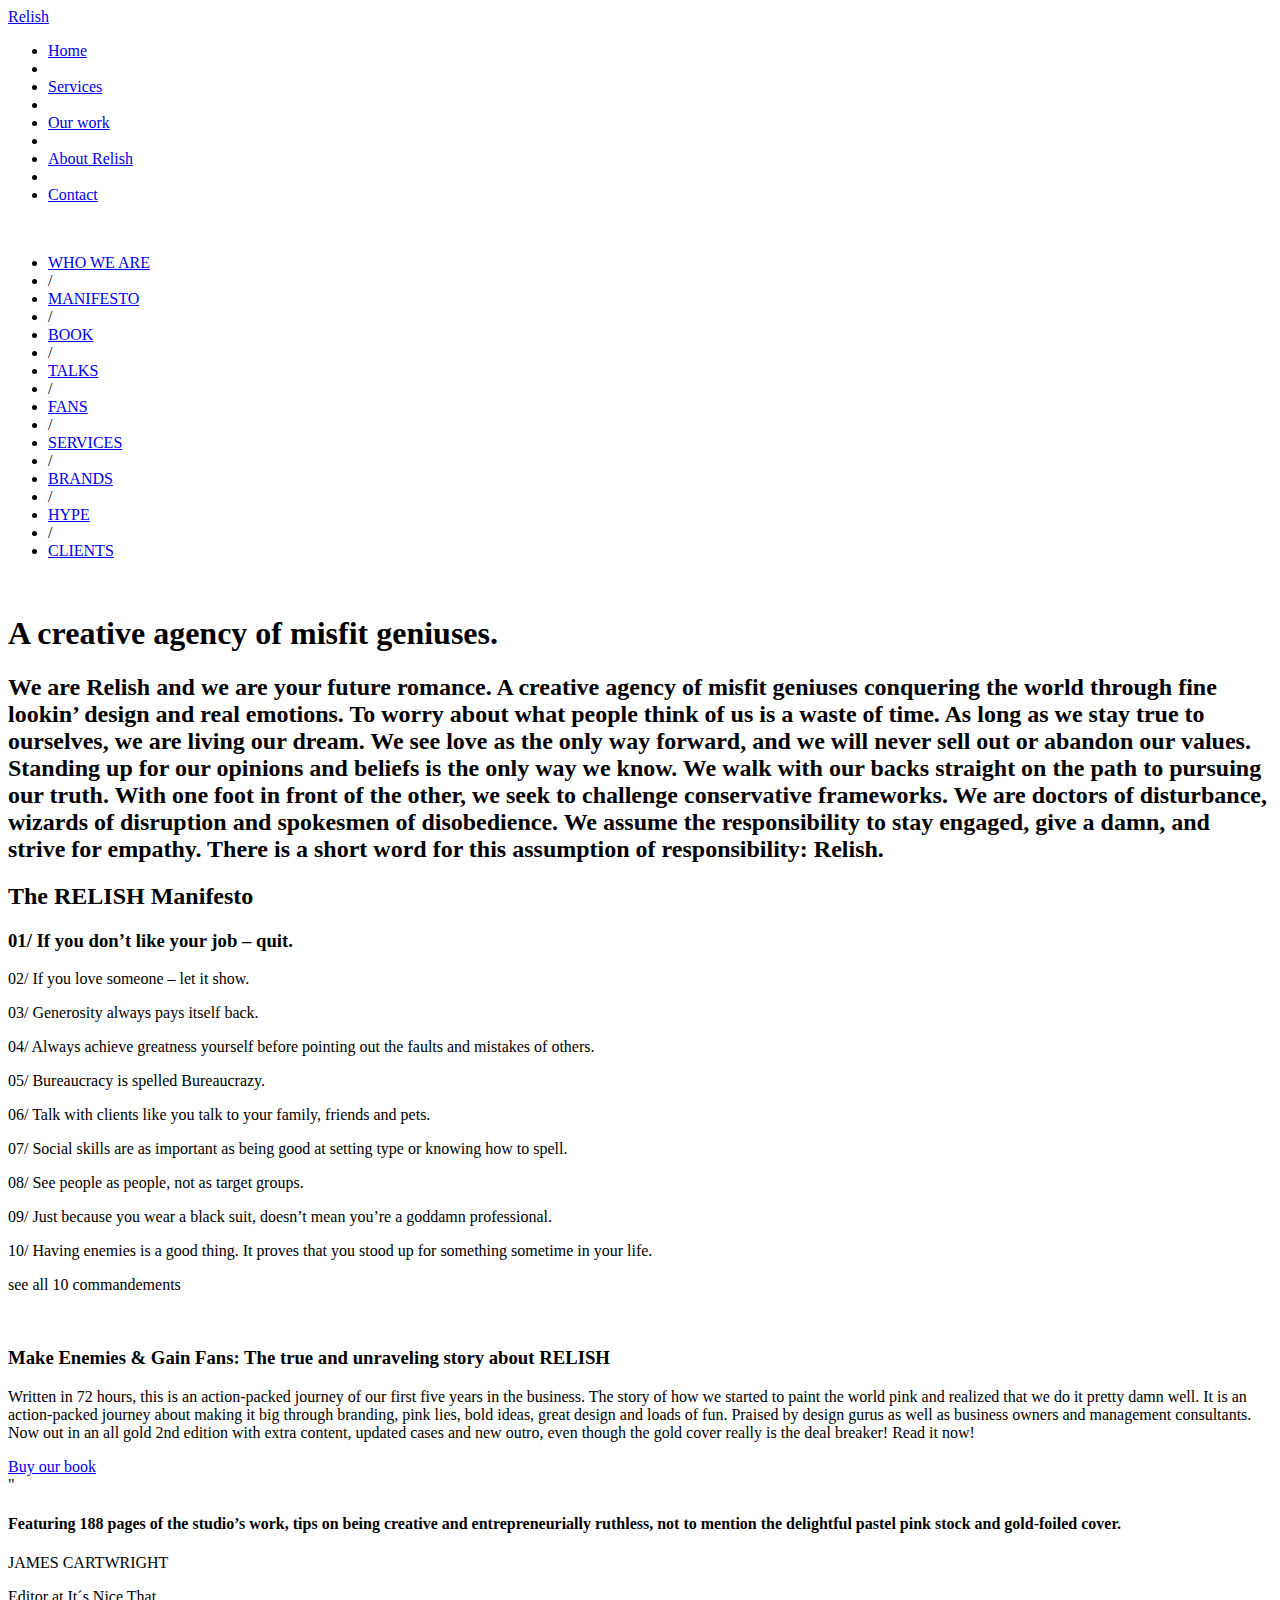
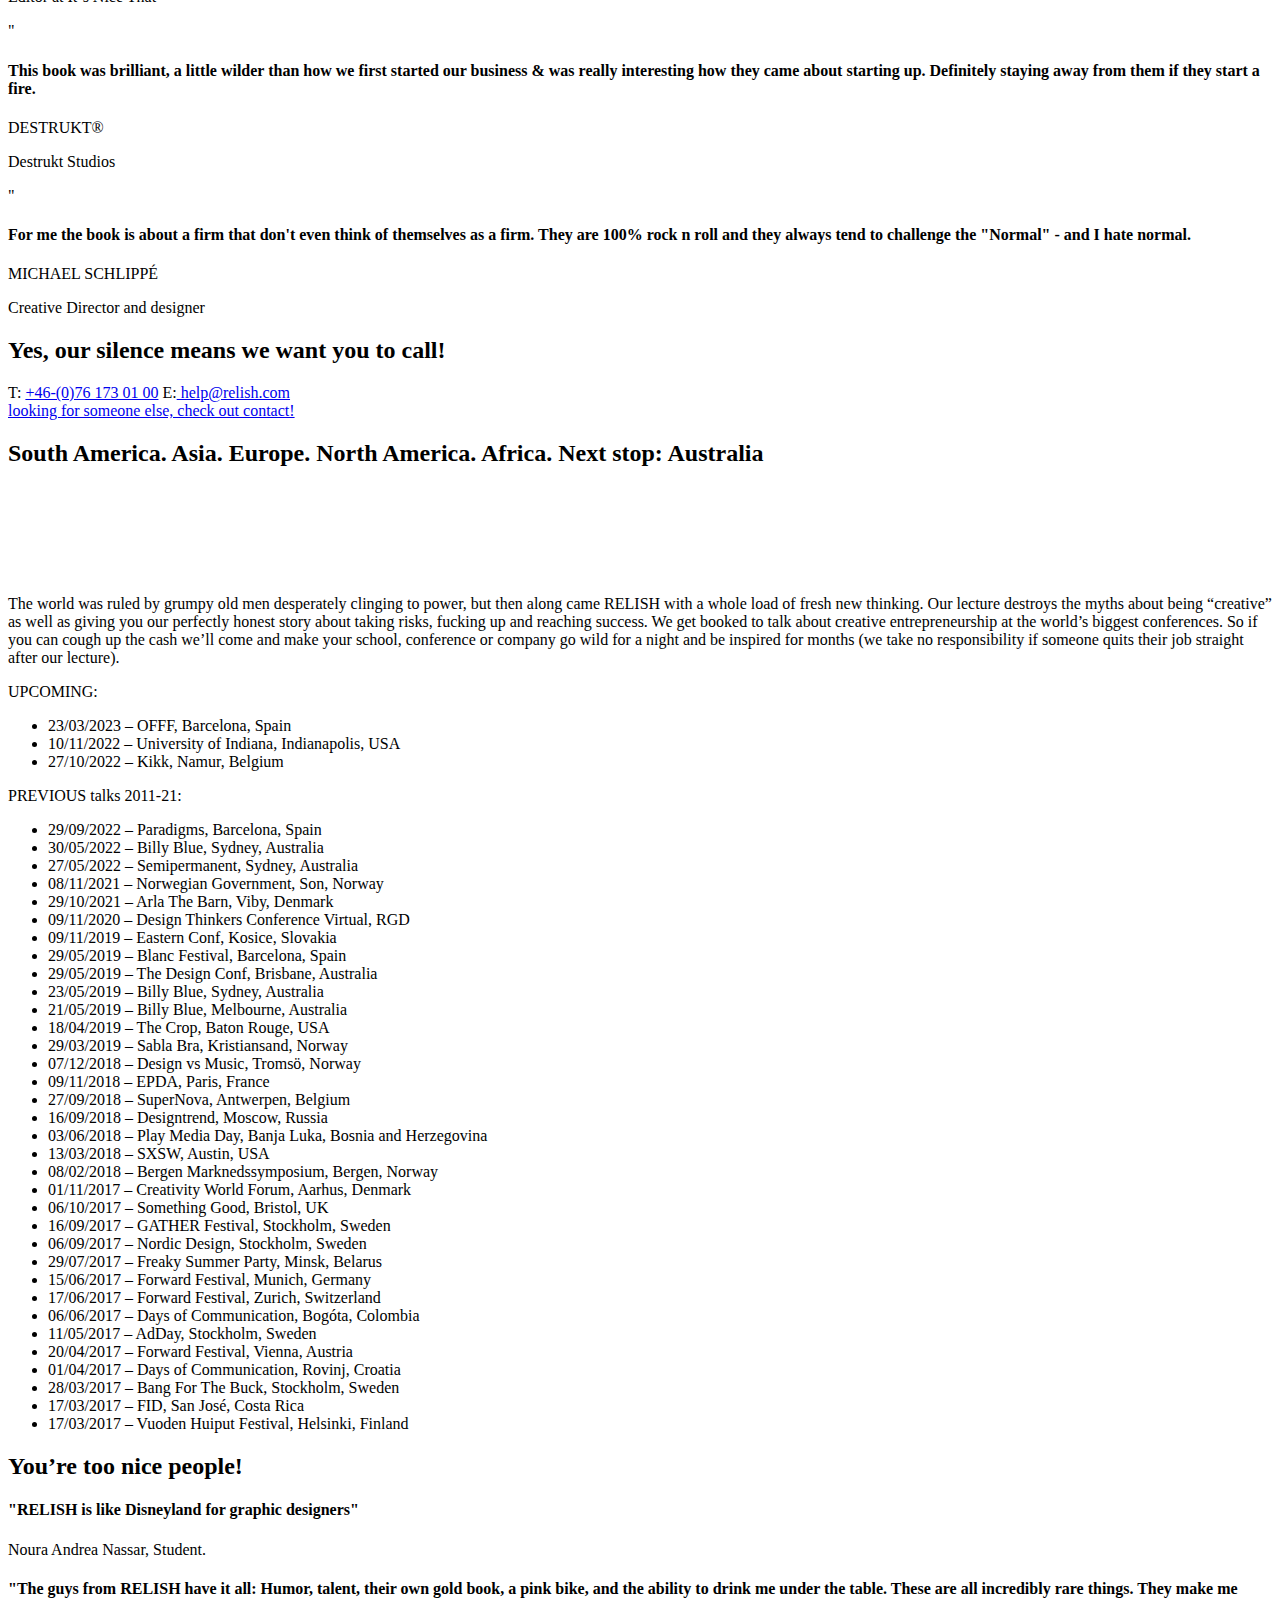
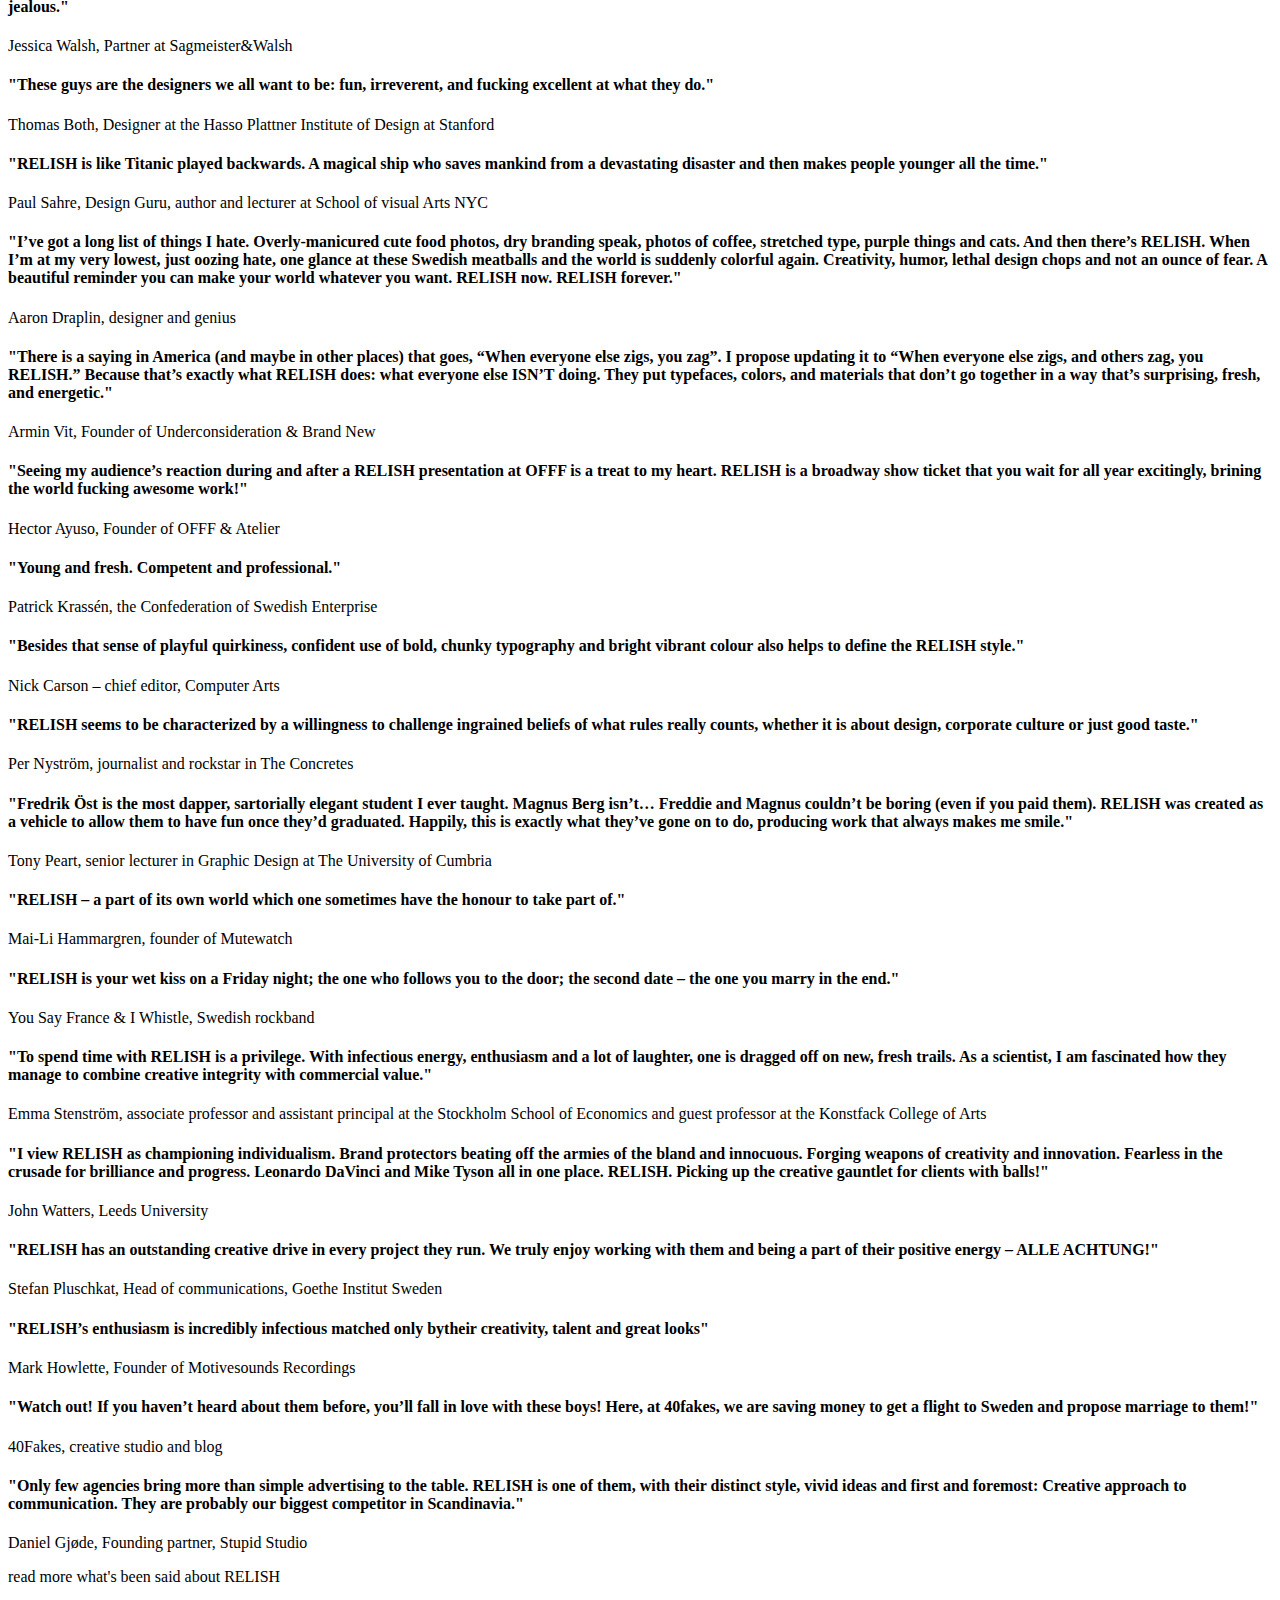
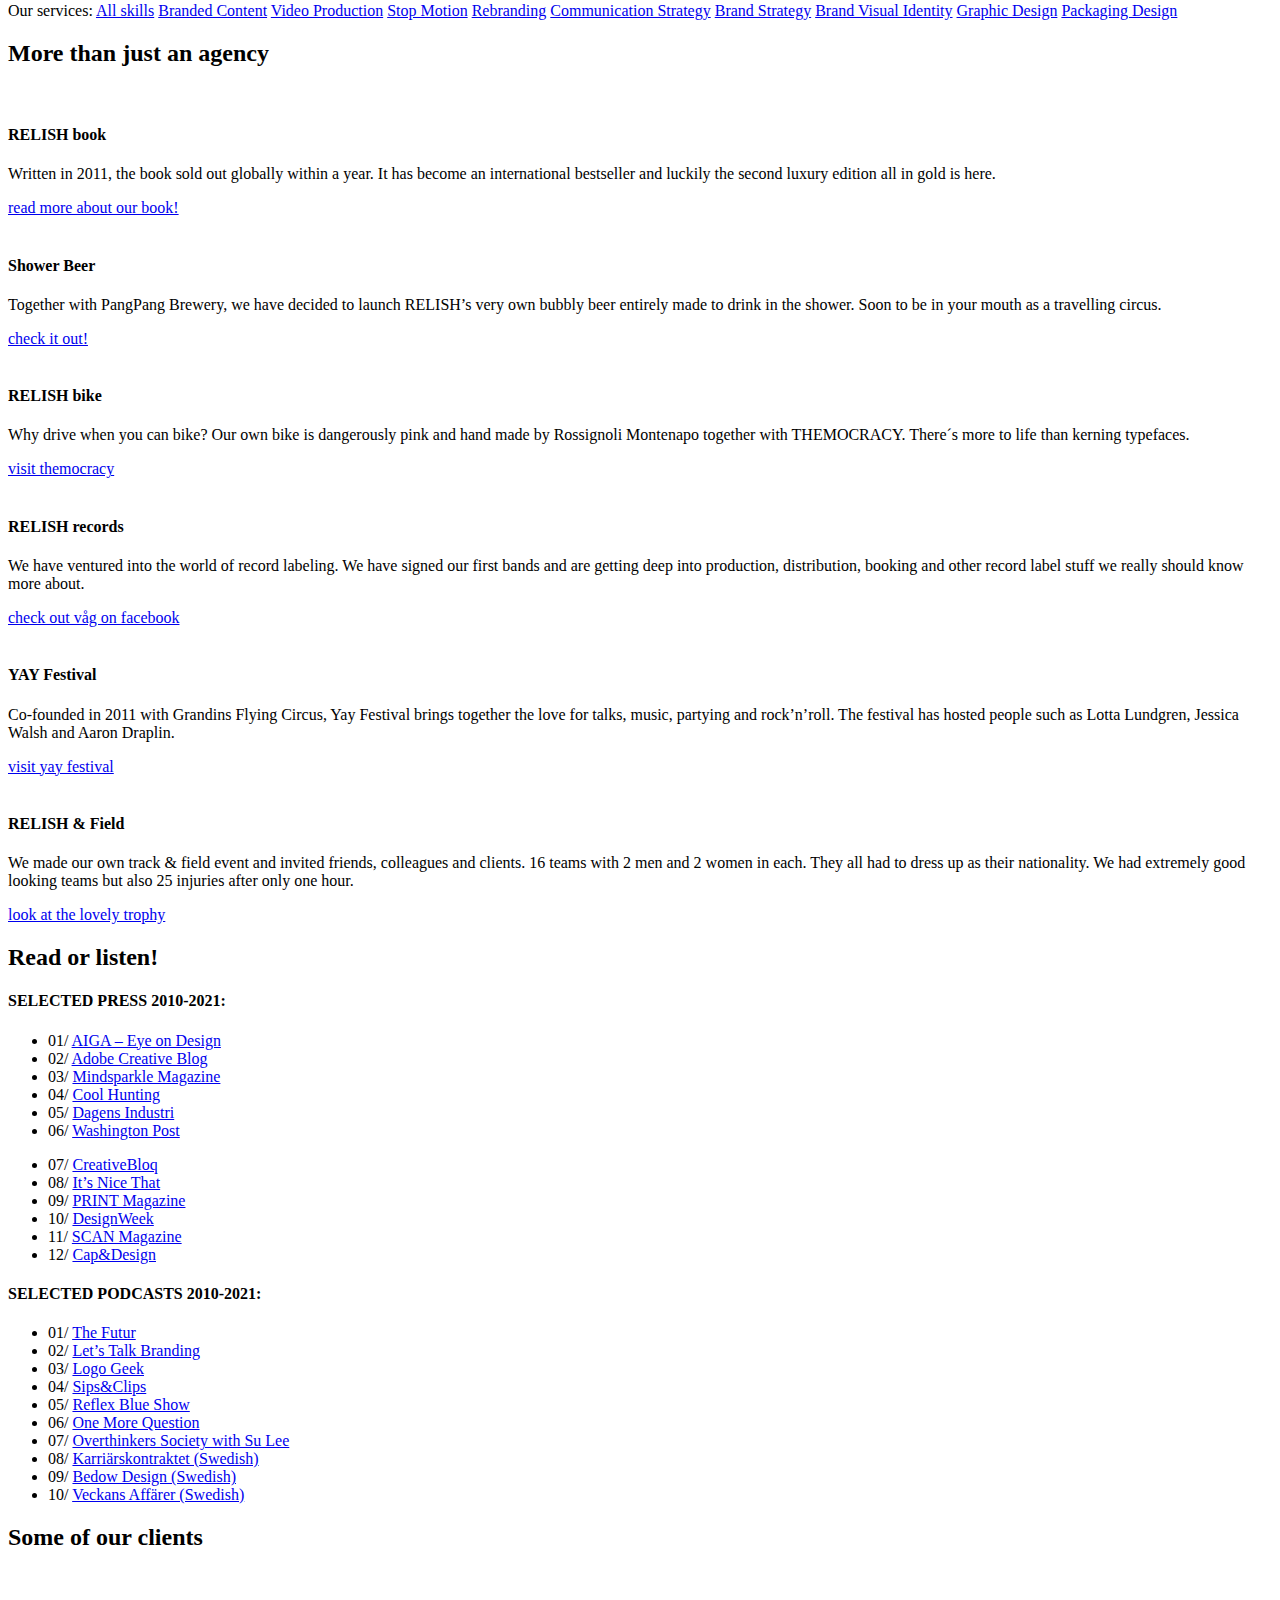
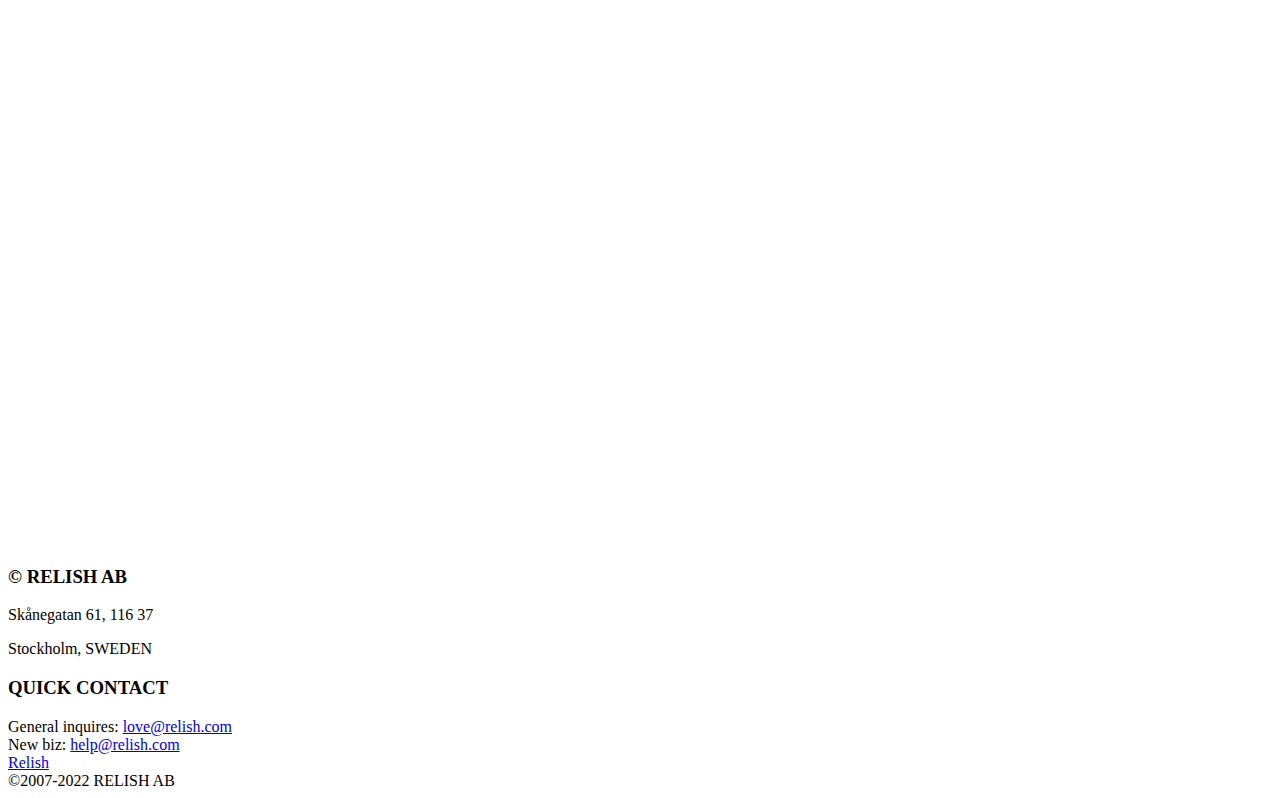
==== about.html @ bba271b2 "add files" ====
<!DOCTYPE html><html lang="ru"><head>	<title>About us</title>	<meta charset="UTF-8">	<meta name="format-detection" content="telephone=no">	<link rel="stylesheet" href="css/style.min.css?_v=20221111163643">	<!-- <link rel="shortcut icon" href="favicon.ico"> -->	<!-- <meta name="robots" content="noindex, nofollow"> -->	<!-- <meta name="viewport" content="width=device-width, initial-scale=1.0, maximum-scale=1.0, user-scalable=0"> -->	<meta name="viewport" content="width=device-width, initial-scale=1.0"></head><body>	<div class="wrapper">		<header class="header _anim-menu">	<div class="header__container _container">		<div class="header__menu menu">			<a href="#" class="menu__logo">Relish</a>			<div class="menu__content">				<nav class="menu__body">					<ul class="menu__list">						<li><a href="index.html" class="menu__link" data-url="index">Home</a></li>						<li><span></span></li>						<li><a href="services.html" class="menu__link" data-url="services">Services</a></li>						<li><span></span></li>						<li><a href="ourWork.html" class="menu__link" data-url="ourWork">Our work</a></li>						<li><span></span></li>						<li><a href="about.html" class="menu__link" data-url="about">About Relish</a></li>						<li><span></span></li>						<li><a href="contacts.html" class="menu__link" data-url="contacts">Contact</a></li>					</ul>				</nav>				<div class="menu__social">					<a href="#" class="menu__social-link"><picture><source srcset="img/icons/facebook.webp" type="image/webp"><img src="img/icons/facebook.png?_v=1668173803437" alt=""></picture></a>					<a href="#" class="menu__social-link"><picture><source srcset="img/icons/social.webp" type="image/webp"><img src="img/icons/social.png?_v=1668173803437" alt=""></picture></a>					<a href="#" class="menu__social-link"><picture><source srcset="img/icons/twitter.webp" type="image/webp"><img src="img/icons/twitter.png?_v=1668173803437" alt=""></picture></a>					<a href="#" class="menu__social-link"><picture><source srcset="img/icons/instagram.webp" type="image/webp"><img src="img/icons/instagram.png?_v=1668173803437" alt=""></picture></a>				</div>			</div>			<div class="menu__icon icon-menu">				<span></span>				<span></span>				<span></span>			</div>		</div>	</div></header>		<div class="header__submenu submenu  _anim-submenu">			<div class="submenu__container _container">				<nav class="submenu__block">					<ul class="submenu__list">						<li><a href="#about" class="submenu__link">WHO WE ARE</a></li>						<li>/</li>						<li><a href="#manifest" class="submenu__link">MANIFESTO</a></li>						<li>/</li>						<li><a href="#book" class="submenu__link">BOOK</a></li>						<li>/</li>						<li><a href="#events" class="submenu__link">TALKS</a></li>						<li>/</li>						<li><a href="#clients" class="submenu__link">FANS</a></li>						<li>/</li>						<li><a href="#services-block" class="submenu__link">SERVICES</a></li>						<li>/</li>						<li><a href="#facts" class="submenu__link">BRANDS</a></li>						<li>/</li>						<li><a href="#usefull-links" class="submenu__link">HYPE</a></li>						<li>/</li>						<li><a href="#partners" class="submenu__link">CLIENTS</a></li>					</ul>				</nav>			</div>		</div>		<main class="page">			<section class="about _pagePoint" id="about">				<div class="about__content">					<picture><source srcset="img/about/bg.webp" type="image/webp"><img class="about__bg" src="img/about/bg.jpg?_v=1668173803437" alt=""></picture>					<div class="about__container _container">						<h1 class="about__title">A creative agency of misfit geniuses.</h1>						<h2 class="about__text"> <span>We are Relish </span>and we are your future romance. A creative agency of misfit geniuses conquering the world through fine lookin’ design and real emotions. To worry about what people think of us is a waste of time. As long as we stay true to ourselves, we are living our dream. We see love as the only way forward, and we will never sell out or abandon our values. Standing up for our opinions and beliefs is the only way we know. We walk with our backs straight on the path to pursuing our truth. With one foot in front of the other, we seek to challenge conservative frameworks. We are doctors of disturbance, wizards of disruption and spokesmen of disobedience. We assume the responsibility to stay engaged, give a damn, and strive for empathy. There is a short word for this assumption of responsibility: <span>Relish.</span></h2>					</div>				</div>			</section>			<section class="manifest _pagePoint" id="manifest">				<div class="manifest__container _container">					<h2 class="manifest__title _page-title _anim-items _anim-no-hide">The RELISH Manifesto</h2>					<h3 class="manifest__text _subtitle-text _anim-items _anim-no-hide">01/ If you don’t like your job – quit.</h3>					<div class="manifest__submenu">						<div class="manifest__content _showMore">							<p class="manifest__point">02/ If you love someone – let it show.</p>							<p class="manifest__point">03/ Generosity always pays itself back.</p>							<p class="manifest__point">04/ Always achieve greatness yourself before pointing out the faults and mistakes of others.</p>							<p class="manifest__point">05/ Bureaucracy is spelled Bureaucrazy.</p>							<p class="manifest__point">06/ Talk with clients like you talk to your family, friends and pets.</p>							<p class="manifest__point">07/ Social skills are as important as being good at setting type or knowing how to spell.</p>							<p class="manifest__point">08/ See people as people, not as target groups.</p>							<p class="manifest__point">09/ Just because you wear a black suit, doesn’t mean you’re a goddamn professional.</p>							<p class="manifest__point">10/ Having enemies is a good thing. It proves that you stood up for something sometime in your life.</p>						</div>						<p class="manifest__button _btnShowMore _anim-items _anim-no-hide">see all 10 commandements</p>					</div>				</div>			</section>			<section class="book _pagePoint" id="book">				<div class="book__container _container">					<div class="book__content _anim-items">						<div class="book__image"><picture><source srcset="img/about/megf-gold.webp" type="image/webp"><img src="img/about/megf-gold.png?_v=1668173803437" alt=""></picture></div>						<div class="book__description">							<h3 class="book__title"><span>Make Enemies & Gain Fans:</span> The true and unraveling story about RELISH</h3>							<p class="book__text"><span>Written in 72 hours</span>, this is an action-packed journey of our first five years in the business. The story of how we started to paint the world pink and realized that we do it pretty damn well. It is an action-packed journey about making it big through branding, pink lies, bold ideas, great design and loads of fun. Praised by design gurus as well as business owners and management consultants. Now out in an all gold 2nd edition with extra content, updated cases and new outro, even though the gold cover really is the deal breaker! Read it now!</p>							<a href="#" class="book__button"><span>Buy our book</span></a>						</div>					</div>					<div class="book__reviews _anim-items _anim-no-hide">						<div class="book__review">							<div class="book__icon">"</div>							<h4 class="book__phrase">Featuring 188 pages of the studio’s work, tips on being creative and entrepreneurially ruthless, not to mention the delightful pastel pink stock and gold-foiled cover.</h4>							<p class="book__author">JAMES CARTWRIGHT</p>							<p class="book__position">Editor at It´s Nice That</p>						</div>						<div class="book__review">							<div class="book__icon">"</div>							<h4 class="book__phrase">This book was brilliant, a little wilder than how we first started our business & was really interesting how they came about starting up. Definitely staying away from them if they start a fire.</h4>							<p class="book__author">DESTRUKT®</p>							<p class="book__position">Destrukt Studios</p>						</div>						<div class="book__review">							<div class="book__icon">"</div>							<h4 class="book__phrase">For me the book is about a firm that don't even think of themselves as a firm. They are 100% rock n roll and they always tend to challenge the "Normal" - and I hate normal.</h4>							<p class="book__author">MICHAEL SCHLIPPÉ</p>							<p class="book__position">Creative Director and designer</p>						</div>					</div>				</div>			</section>			<section class="contacts _pagePoint" id="contacts">				<div class="contacts__container _container">					<h2 class="contacts__title _page-title _anim-items _anim-no-hide">Yes, our silence means we want you to call!</h2>					<div class="contacts__text _subtitle-text _anim-items _anim-no-hide"><span>T: <a href="tel:+460761730100">+46-(0)76 173 01 00</a></span> <span>E:<a href="mailto:help@relish.com"> help@relish.com</a></span> </div>					<a href="#" class="contacts__link _direct-link _anim-items _anim-no-hide"><span>looking for someone else, check out contact!</span></a>				</div>			</section>			<section class="events _pagePoint" id="events">				<div class="events__container _container">					<h2 class="events__title">South America. Asia. Europe. North America. Africa. Next stop: Australia</h2>					<div class="events__body body-slider">						<div class="body-slider__body _swiper">							<div class="body-slider__slide">								<div class="body-slider__image"><picture><source srcset="img/about/slide/slide1.webp" type="image/webp"><img src="img/about/slide/slide1.png?_v=1668173803437" alt=""></picture></div>							</div>							<div class="body-slider__slide">								<div class="body-slider__image"><picture><source srcset="img/about/slide/slide2.webp" type="image/webp"><img src="img/about/slide/slide2.png?_v=1668173803437" alt=""></picture></div>							</div>							<div class="body-slider__slide">								<div class="body-slider__image"><picture><source srcset="img/about/slide/slide3.webp" type="image/webp"><img src="img/about/slide/slide3.png?_v=1668173803437" alt=""></picture></div>							</div>							<div class="body-slider__slide">								<div class="body-slider__image"><picture><source srcset="img/about/slide/slide4.webp" type="image/webp"><img src="img/about/slide/slide4.png?_v=1668173803437" alt=""></picture></div>							</div>							<div class="body-slider__slide">								<div class="body-slider__image"><picture><source srcset="img/about/slide/slide5.webp" type="image/webp"><img src="img/about/slide/slide5.png?_v=1668173803437" alt=""></picture></div>							</div>							<div class="body-slider__slide">								<div class="body-slider__image"><picture><source srcset="img/about/slide/slide6.webp" type="image/webp"><img src="img/about/slide/slide6.png?_v=1668173803437" alt=""></picture></div>							</div>						</div>						<div class="body-slider__dotts"></div>					</div>					<div class="events__description">						<div class="events__text"><span>The world was ruled</span> by grumpy old men desperately clinging to power, but then along came RELISH with a whole load of fresh new thinking. Our lecture destroys the myths about being “creative” as well as giving you our perfectly honest story about taking risks, fucking up and reaching success. We get booked to talk about creative entrepreneurship at the world’s biggest conferences. So if you can cough up the cash we’ll come and make your school, conference or company go wild for a night and be inspired for months (we take no responsibility if someone quits their job straight after our lecture).</div>						<div class="events__schedule">							<div class="events__coming">								<p class="events__subtitle">UPCOMING:</p>								<ul class="events__list">									<li class="events__item">23/03/2023 – OFFF, Barcelona, Spain</li>									<li class="events__item">10/11/2022 – University of Indiana, Indianapolis, USA</li>									<li class="events__item">27/10/2022 – Kikk, Namur, Belgium</li>								</ul>							</div>							<div class="events__prev">								<p class="events__subtitle">PREVIOUS talks 2011-21:</p>								<ul class="events__list">									<li class="events__item">29/09/2022 – <span>Paradigms, Barcelona, Spain</span></li>									<li class="events__item">30/05/2022 – <span>Billy Blue, Sydney, Australia</span></li>									<li class="events__item">27/05/2022 – <span>Semipermanent, Sydney, Australia</span></li>									<li class="events__item">08/11/2021 – <span>Norwegian Government, Son, Norway</span></li>									<li class="events__item">29/10/2021 – <span>Arla The Barn, Viby, Denmark</span></li>									<li class="events__item">09/11/2020 – <span>Design Thinkers Conference Virtual, RGD</span></li>									<li class="events__item">09/11/2019 – <span>Eastern Conf, Kosice, Slovakia</span></li>									<li class="events__item">29/05/2019 – <span>Blanc Festival, Barcelona, Spain</span></li>									<li class="events__item">29/05/2019 – <span>The Design Conf, Brisbane, Australia</span></li>									<li class="events__item">23/05/2019 – <span>Billy Blue, Sydney, Australia</span></li>									<li class="events__item">21/05/2019 – <span>Billy Blue, Melbourne, Australia</span></li>									<li class="events__item">18/04/2019 – <span>The Crop, Baton Rouge, USA</span></li>									<li class="events__item">29/03/2019 – <span>Sabla Bra, Kristiansand, Norway</span></li>									<li class="events__item">07/12/2018 – <span>Design vs Music, Tromsö, Norway</span></li>									<li class="events__item">09/11/2018 – <span>EPDA, Paris, France</span></li>									<li class="events__item">27/09/2018 – <span>SuperNova, Antwerpen, Belgium</span></li>									<li class="events__item">16/09/2018 – <span>Designtrend, Moscow, Russia</span></li>									<li class="events__item">03/06/2018 – <span>Play Media Day, Banja Luka, Bosnia and Herzegovina</span></li>									<li class="events__item">13/03/2018 – <span>SXSW, Austin, USA</span></li>									<li class="events__item">08/02/2018 – <span>Bergen Marknedssymposium, Bergen, Norway</span></li>									<li class="events__item">01/11/2017 – <span>Creativity World Forum, Aarhus, Denmark</span></li>									<li class="events__item">06/10/2017 – <span>Something Good, Bristol, UK</span></li>									<li class="events__item">16/09/2017 – <span>GATHER Festival, Stockholm, Sweden</span></li>									<li class="events__item">06/09/2017 – <span>Nordic Design, Stockholm, Sweden</span></li>									<li class="events__item">29/07/2017 – <span>Freaky Summer Party, Minsk, Belarus</span></li>									<li class="events__item">15/06/2017 – <span>Forward Festival, Munich, Germany</span></li>									<li class="events__item">17/06/2017 – <span>Forward Festival, Zurich, Switzerland</span></li>									<li class="events__item">06/06/2017 – <span>Days of Communication, Bogóta, Colombia</span></li>									<li class="events__item">11/05/2017 – <span>AdDay, Stockholm, Sweden</span></li>									<li class="events__item">20/04/2017 – <span>Forward Festival, Vienna, Austria</span></li>									<li class="events__item">01/04/2017 – <span>Days of Communication, Rovinj, Croatia</span></li>									<li class="events__item">28/03/2017 – <span>Bang For The Buck, Stockholm, Sweden</span></li>									<li class="events__item">17/03/2017 – <span>FID, San José, Costa Rica</span></li>									<li class="events__item">17/03/2017 – <span>Vuoden Huiput Festival, Helsinki, Finland</span></li>								</ul>							</div>						</div>					</div>				</div>			</section>			<section class="clients _pagePoint" id="clients">				<div class="clients__container _container">					<h2 class="clients__title _page-title _anim-items _anim-no-hide">You’re too nice people!</h2>					<div class="clients__text  _subtitle-text _anim-items _anim-no-hide">						<h4 class="clients__phrase">"RELISH is like Disneyland for graphic designers"</h4>						<p class="clients__author">Noura Andrea Nassar, Student.</p>					</div>					<div class="clients__text  _subtitle-text _anim-items _anim-no-hide">						<h4 class="clients__phrase">"The guys from RELISH have it all: Humor, talent, their own gold book, a pink bike, and the ability to drink me under the table. These are all incredibly rare things. They make me jealous."</h4>						<p class="clients__author">Jessica Walsh, Partner at Sagmeister&Walsh</p>					</div>					<div class="clients__text  _subtitle-text _anim-items _anim-no-hide">						<h4 class="clients__phrase">"These guys are the designers we all want to be: fun, irreverent, and fucking excellent at what they do."</h4>						<p class="clients__author">Thomas Both, Designer at the Hasso Plattner Institute of Design at Stanford</p>					</div>					<div class="clients__content _showMore">						<div class="clients__point">							<h4 class="clients__phrase">"RELISH is like Titanic played backwards. A magical ship who saves mankind from a devastating disaster and then makes people younger all the time."</h4>							<p class="clients__author">Paul Sahre, Design Guru, author and lecturer at School of visual Arts NYC</p>						</div>						<div class="clients__point">							<h4 class="clients__phrase">"I’ve got a long list of things I hate. Overly-manicured cute food photos, dry branding speak, photos of coffee, stretched type, purple things and cats. And then there’s RELISH. When I’m at my very lowest, just oozing hate, one glance at these Swedish meatballs and the world is suddenly colorful again. Creativity, humor, lethal design chops and not an ounce of fear. A beautiful reminder you can make your world whatever you want. RELISH now. RELISH forever."</h4>							<p class="clients__author">Aaron Draplin, designer and genius</p>						</div>						<div class="clients__point">							<h4 class="clients__phrase">"There is a saying in America (and maybe in other places) that goes, “When everyone else zigs, you zag”. I propose updating it to “When everyone else zigs, and others zag, you RELISH.” Because that’s exactly what RELISH does: what everyone else ISN’T doing. They put typefaces, colors, and materials that don’t go together in a way that’s surprising, fresh, and energetic."</h4>							<p class="clients__author">Armin Vit, Founder of Underconsideration & Brand New</p>						</div>						<div class="clients__point">							<h4 class="clients__phrase">"Seeing my audience’s reaction during and after a RELISH presentation at OFFF is a treat to my heart. RELISH is a broadway show ticket that you wait for all year excitingly, brining the world fucking awesome work!"</h4>							<p class="clients__author">Hector Ayuso, Founder of OFFF & Atelier</p>						</div>						<div class="clients__point">							<h4 class="clients__phrase">"Young and fresh. Competent and professional."</h4>							<p class="clients__author">Patrick Krassén, the Confederation of Swedish Enterprise</p>						</div>						<div class="clients__point">							<h4 class="clients__phrase">"Besides that sense of playful quirkiness, confident use of bold, chunky typography and bright vibrant colour also helps to define the RELISH style."</h4>							<p class="clients__author">Nick Carson – chief editor, Computer Arts</p>						</div>						<div class="clients__point">							<h4 class="clients__phrase">"RELISH seems to be characterized by a willingness to challenge ingrained beliefs of what rules really counts, whether it is about design, corporate culture or just good taste."</h4>							<p class="clients__author">Per Nyström, journalist and rockstar in The Concretes</p>						</div>						<div class="clients__point">							<h4 class="clients__phrase">"Fredrik Öst is the most dapper, sartorially elegant student I ever taught. Magnus Berg isn’t… Freddie and Magnus couldn’t be boring (even if you paid them). RELISH was created as a vehicle to allow them to have fun once they’d graduated. Happily, this is exactly what they’ve gone on to do, producing work that always makes me smile."</h4>							<p class="clients__author">Tony Peart, senior lecturer in Graphic Design at The University of Cumbria</p>						</div>						<div class="clients__point">							<h4 class="clients__phrase">"RELISH – a part of its own world which one sometimes have the honour to take part of."</h4>							<p class="clients__author">Mai-Li Hammargren, founder of Mutewatch</p>						</div>						<div class="clients__point">							<h4 class="clients__phrase">"RELISH is your wet kiss on a Friday night; the one who follows you to the door; the second date – the one you marry in the end."</h4>							<p class="clients__author">You Say France & I Whistle, Swedish rockband</p>						</div>						<div class="clients__point">							<h4 class="clients__phrase">"To spend time with RELISH is a privilege. With infectious energy, enthusiasm and a lot of laughter, one is dragged off on new, fresh trails. As a scientist, I am fascinated how they manage to combine creative integrity with commercial value."</h4>							<p class="clients__author">Emma Stenström, associate professor and assistant principal at the Stockholm School of Economics and guest professor at the Konstfack College of Arts</p>						</div>						<div class="clients__point">							<h4 class="clients__phrase">"I view RELISH as championing individualism. Brand protectors beating off the armies of the bland and innocuous. Forging weapons of creativity and innovation. Fearless in the crusade for brilliance and progress. Leonardo DaVinci and Mike Tyson all in one place. RELISH. Picking up the creative gauntlet for clients with balls!"</h4>							<p class="clients__author">John Watters, Leeds University</p>						</div>						<div class="clients__point">							<h4 class="clients__phrase">"RELISH has an outstanding creative drive in every project they run. We truly enjoy working with them and being a part of their positive energy – ALLE ACHTUNG!"</h4>							<p class="clients__author">Stefan Pluschkat, Head of communications, Goethe Institut Sweden</p>						</div>						<div class="clients__point">							<h4 class="clients__phrase">"RELISH’s enthusiasm is incredibly infectious matched only bytheir creativity, talent and great looks"</h4>							<p class="clients__author">Mark Howlette, Founder of Motivesounds Recordings</p>						</div>						<div class="clients__point">							<h4 class="clients__phrase">"Watch out! If you haven’t heard about them before, you’ll fall in love with these boys! Here, at 40fakes, we are saving money to get a flight to Sweden and propose marriage to them!"</h4>							<p class="clients__author">40Fakes, creative studio and blog</p>						</div>						<div class="clients__point">							<h4 class="clients__phrase">"Only few agencies bring more than simple advertising to the table. RELISH is one of them, with their distinct style, vivid ideas and first and foremost: Creative approach to communication. They are probably our biggest competitor in Scandinavia."</h4>							<p class="clients__author">Daniel Gjøde, Founding partner, Stupid Studio</p>						</div>					</div>					<p class="clients__button _btnShowMore _anim-items _anim-no-hide">read more what's been said about RELISH</p>				</div>			</section>			<section class="services-block _pagePoint" id="services-block">				<div class="services-block__container _container">					<div class="services-block__links">						<span>Our services:</span>						<a href="#" class="services-block__link">All skills</a>						<a href="#" class="services-block__link">Branded Content</a>						<a href="#" class="services-block__link">Video Production</a>						<a href="#" class="services-block__link">Stop Motion</a>						<a href="#" class="services-block__link">Rebranding</a>						<a href="#" class="services-block__link">Communication Strategy</a>						<a href="#" class="services-block__link">Brand Strategy</a>						<a href="#" class="services-block__link">Brand Visual Identity</a>						<a href="#" class="services-block__link">Graphic Design</a>						<a href="#" class="services-block__link">Packaging Design</a>					</div>				</div>			</section>			<section class="facts _pagePoint" id="facts">				<div class="facts__container _container">					<h2 class="facts__title _page-title _anim-items _anim-no-hide">More than just an agency</h2>					<div class="facts__content _anim-items _anim-no-hide">						<div class="facts__item">							<div class="facts__image"><picture><source srcset="img/about/topic1.webp" type="image/webp"><img src="img/about/topic1.png?_v=1668173803437" alt=""></picture></div>							<h4 class="facts__subtitle">RELISH book</h4>							<p class="facts__text">Written in 2011, the book sold out globally within a year. It has become an international bestseller and luckily the second luxury edition all in gold is here.</p>							<a href="#" class="facts__link"><span>read more about our book!</span></a>						</div>						<div class="facts__item">							<div class="facts__image"><picture><source srcset="img/about/topic2.webp" type="image/webp"><img src="img/about/topic2.png?_v=1668173803437" alt=""></picture></div>							<h4 class="facts__subtitle">Shower Beer</h4>							<p class="facts__text">Together with PangPang Brewery, we have decided to launch RELISH’s very own bubbly beer entirely made to drink in the shower. Soon to be in your mouth as a travelling circus.</p>							<a href="#" class="facts__link"><span>check it out!</span></a>						</div>						<div class="facts__item">							<div class="facts__image"><picture><source srcset="img/about/topic3.webp" type="image/webp"><img src="img/about/topic3.png?_v=1668173803437" alt=""></picture></div>							<h4 class="facts__subtitle">RELISH bike</h4>							<p class="facts__text">Why drive when you can bike? Our own bike is dangerously pink and hand made by Rossignoli Montenapo together with THEMOCRACY. There´s more to life than kerning typefaces.</p>							<a href="#" class="facts__link"><span>visit themocracy</span></a>						</div>						<div class="facts__item">							<div class="facts__image"><picture><source srcset="img/about/topic4.webp" type="image/webp"><img src="img/about/topic4.png?_v=1668173803437" alt=""></picture></div>							<h4 class="facts__subtitle">RELISH records</h4>							<p class="facts__text">We have ventured into the world of record labeling. We have signed our first bands and are getting deep into production, distribution, booking and other record label stuff we really should know more about.</p>							<a href="#" class="facts__link"><span>check out våg on facebook</span></a>						</div>						<div class="facts__item">							<div class="facts__image"><picture><source srcset="img/about/topic5.webp" type="image/webp"><img src="img/about/topic5.png?_v=1668173803437" alt=""></picture></div>							<h4 class="facts__subtitle">YAY Festival</h4>							<p class="facts__text">Co-founded in 2011 with Grandins Flying Circus, Yay Festival brings together the love for talks, music, partying and rock’n’roll. The festival has hosted people such as Lotta Lundgren, Jessica Walsh and Aaron Draplin.</p>							<a href="#" class="facts__link"><span>visit yay festival</span></a>						</div>						<div class="facts__item">							<div class="facts__image"><picture><source srcset="img/about/topic6.webp" type="image/webp"><img src="img/about/topic6.png?_v=1668173803437" alt=""></picture></div>							<h4 class="facts__subtitle">RELISH & Field</h4>							<p class="facts__text">We made our own track & field event and invited friends, colleagues and clients. 16 teams with 2 men and 2 women in each. They all had to dress up as their nationality. We had extremely good looking teams but also 25 injuries after only one hour.</p>							<a href="#" class="facts__link"><span>look at the lovely trophy</span></a>						</div>					</div>				</div>			</section>			<section class="usefull-links _pagePoint" id="usefull-links">				<div class="usefull-links__container _container">					<h2 class="usefull-links__title _page-title _anim-items _anim-no-hide">Read or listen!</h2>					<div class="usefull-links__content">						<div class="usefull-links__block">							<h4 class="usefull-links__subtitle">SELECTED PRESS 2010-2021:</h4>							<div class="usefull-links__items">								<ul class="usefull-links__list">									<li>01/ <a target="_blank" href="https://eyeondesign.aiga.org/swedish-creative-agency-snask-are-sweet-filthy-and-full-of-life/" class="usefull-links__link">AIGA – Eye on Design</a></li>									<li>02/ <a target="_blank" href="https://blog.adobe.com/en/publish/2017/05/09/agency-portrait-snask-from-stockholm-making-uncomfortable-decisions-to-achieve-good-design#gs.idsyoe" class="usefull-links__link">Adobe Creative Blog</a></li>									<li>03/ <a target="_blank" href="https://mindsparklemag.com/design/interview-with-snask/" class="usefull-links__link">Mindsparkle Magazine</a></li>									<li>04/ <a target="_blank" href="https://coolhunting.com/design/interview-snask-creative-agency-stockholm/" class="usefull-links__link">Cool Hunting</a></li>									<li>05/ <a target="_blank" href="https://www.di.se/nyheter/succebyran-fick-ta-till-en-logn-for-att-lyckas/" class="usefull-links__link">Dagens Industri</a></li>									<li>06/ <a target="_blank" href="https://www.washingtonpost.com/news/style/wp/2015/06/03/behind-the-cover-how-the-favorites-issue-art-was-made/?noredirect=on" class="usefull-links__link">Washington Post</a></li>								</ul>								<ul class="usefull-links__list">									<li>07/ <a target="_blank" href="https://www.creativebloq.com/news/snask-says-some-ideas-are-too-whacky-even-for-them" class="usefull-links__link">CreativeBloq</a></li>									<li>08/ <a target="_blank" href="https://www.itsnicethat.com/articles/snask-make-enemies-and-gain-fans" class="usefull-links__link">It’s Nice That</a></li>									<li>09/ <a target="_blank" href="https://www.printmag.com/branding-identity-design/snask-x-loqi-collaboration-is-your-one-way-ticket-to-meeting-new-people/" class="usefull-links__link">PRINT Magazine</a></li>									<li>10/ <a target="_blank" href="https://www.designweek.co.uk/issues/30-march-5-april-2015/snask-our-enemies-are-the-old-world-youve-got-to-fight-it-and-go-your-own-way/" class="usefull-links__link">DesignWeek</a></li>									<li>11/ <a target="_blank" href="https://scanmagazine.co.uk/snask-pink-swedish-creativity-building-world-class-brands/" class="usefull-links__link">SCAN Magazine</a></li>									<li>12/ <a target="_blank" href="https://capdesign.se/de-rosa-rebellerna-firar-15-ar-och-historien-dit/" class="usefull-links__link">Cap&Design</a></li>								</ul>							</div>						</div>						<div class="usefull-links__block">							<h4 class="usefull-links__subtitle">SELECTED PODCASTS 2010-2021:</h4>							<ul class="usefull-links__list">								<li>01/ <a target="_blank" href="https://thefutur.com/content/make-enemies-gain-friends" class="usefull-links__link">The Futur</a></li>								<li>02/ <a target="_blank" href="https://www.letstalkbranding.be/home/fredrik-ost-snask-make-enemies-gain-fans" class="usefull-links__link">Let’s Talk Branding</a></li>								<li>03/ <a target="_blank" href="https://logogeek.uk/podcast/snask-doing-things-differently" class="usefull-links__link">Logo Geek</a></li>								<li>04/ <a target="_blank" href="https://poddtoppen.se/podcast/1521749794/sips-and-clips/snask-pink-is-the-new-black" class="usefull-links__link">Sips&Clips</a></li>								<li>05/ <a target="_blank" href="https://www.36point.com/archives/2020/11/fredrik-ost-the-reflex-blue-show-209.html" class="usefull-links__link">Reflex Blue Show</a></li>								<li>06/ <a target="_blank" href="https://www.nicework.in/omq-fredrik-ost" class="usefull-links__link">One More Question</a></li>								<li>07/ <a target="_blank" href="https://podtail.se/podcast/overthinkers-society-with-su-lee/-15-artist-vs-designer-feat-fredrik-ost-from-snask/" class="usefull-links__link">Overthinkers Society with Su Lee</a></li>								<li>08/ <a target="_blank" href="https://shows.acast.com/karriarskontraktet/episodes/-24medvarumarkesexpertenochmedgrundarentillsnask-fredrikost" class="usefull-links__link">Karriärskontraktet (Swedish)</a></li>								<li>09/ <a target="_blank" href="https://soundcloud.com/grafiskdesign/grafisk-design-s01e02-fredrik-ost" class="usefull-links__link">Bedow Design (Swedish)</a></li>								<li>10/ <a target="_blank" href="https://podcastaddict.com/episode/https%3A%2F%2Fsphinx.acast.com%2Fp%2Fopen%2Fs%2F5f46665c5146bf624cf08b4c%2Fe%2F65b4284d-885d-423b-a566-6e6a705e1cd0%2Fmedia.mp3&podcastId=3112919" class="usefull-links__link">Veckans Affärer (Swedish)</a></li>							</ul>						</div>					</div>				</div>			</section>			<section class="partners _blue  _pagePoint" id="partners">	<div class="partners__container _container">		<h2 class="partners__title _title _big-title">Some of our clients</h2>		<div class="partners__logos">			<div class="partners__logo"><picture><source srcset="img/logo/klarna.webp" type="image/webp"><img src="img/logo/klarna.png?_v=1668173803437" alt=""></picture></div>			<div class="partners__logo"><picture><source srcset="img/logo/spotify.webp" type="image/webp"><img src="img/logo/spotify.png?_v=1668173803437" alt=""></picture></div>			<div class="partners__logo"><picture><source srcset="img/logo/bang-1.webp" type="image/webp"><img src="img/logo/bang-1.png?_v=1668173803437" alt=""></picture></div>			<div class="partners__logo"><picture><source srcset="img/logo/target2.webp" type="image/webp"><img src="img/logo/target2.png?_v=1668173803437" alt=""></picture></div>			<div class="partners__logo"><picture><source srcset="img/logo/washington2.webp" type="image/webp"><img src="img/logo/washington2.png?_v=1668173803437" alt=""></picture></div>			<div class="partners__logo"><picture><source srcset="img/logo/hm2.webp" type="image/webp"><img src="img/logo/hm2.png?_v=1668173803437" alt=""></picture></div>			<div class="partners__logo"><picture><source srcset="img/logo/dignity.webp" type="image/webp"><img src="img/logo/dignity.png?_v=1668173803437" alt=""></picture></div>			<div class="partners__logo"><picture><source srcset="img/logo/brooklyn2.webp" type="image/webp"><img src="img/logo/brooklyn2.png?_v=1668173803437" alt=""></picture></div>			<div class="partners__logo"><picture><source srcset="img/logo/hedvig.webp" type="image/webp"><img src="img/logo/hedvig.png?_v=1668173803437" alt=""></picture></div>			<div class="partners__logo"><picture><source srcset="img/logo/universal.webp" type="image/webp"><img src="img/logo/universal.png?_v=1668173803437" alt=""></picture></div>			<div class="partners__logo"><picture><source srcset="img/logo/Artboard-1-1.webp" type="image/webp"><img src="img/logo/Artboard-1-1.png?_v=1668173803437" alt=""></picture></div>			<div class="partners__logo"><picture><source srcset="img/logo/fortnox.webp" type="image/webp"><img src="img/logo/fortnox.png?_v=1668173803437" alt=""></picture></div>			<div class="partners__logo"><picture><source srcset="img/logo/samsung.webp" type="image/webp"><img src="img/logo/samsung.png?_v=1668173803437" alt=""></picture></div>			<div class="partners__logo"><picture><source srcset="img/logo/electrolux.webp" type="image/webp"><img src="img/logo/electrolux.png?_v=1668173803437" alt=""></picture></div>			<div class="partners__logo"><picture><source srcset="img/logo/sns.webp" type="image/webp"><img src="img/logo/sns.png?_v=1668173803437" alt=""></picture></div>			<div class="partners__logo"><picture><source srcset="img/logo/microsoft.webp" type="image/webp"><img src="img/logo/microsoft.png?_v=1668173803437" alt=""></picture></div>			<div class="partners__logo"><picture><source srcset="img/logo/fazer2.webp" type="image/webp"><img src="img/logo/fazer2.png?_v=1668173803437" alt=""></picture></div>			<div class="partners__logo"><picture><source srcset="img/logo/nordea.webp" type="image/webp"><img src="img/logo/nordea.png?_v=1668173803437" alt=""></picture></div>			<div class="partners__logo"><picture><source srcset="img/logo/ahlens.webp" type="image/webp"><img src="img/logo/ahlens.png?_v=1668173803437" alt=""></picture></div>			<div class="partners__logo"><picture><source srcset="img/logo/ica2.webp" type="image/webp"><img src="img/logo/ica2.png?_v=1668173803437" alt=""></picture></div>			<div class="partners__logo"><picture><source srcset="img/logo/stockholms-stad.webp" type="image/webp"><img src="img/logo/stockholms-stad.png?_v=1668173803437" alt=""></picture></div>			<div class="partners__logo"><picture><source srcset="img/logo/tetrapak.webp" type="image/webp"><img src="img/logo/tetrapak.png?_v=1668173803437" alt=""></picture></div>			<div class="partners__logo"><picture><source srcset="img/logo/institut-francis.webp" type="image/webp"><img src="img/logo/institut-francis.png?_v=1668173803437" alt=""></picture></div>			<div class="partners__logo"><picture><source srcset="img/logo/schuh.webp" type="image/webp"><img src="img/logo/schuh.png?_v=1668173803437" alt=""></picture></div>			<div class="partners__logo"><picture><source srcset="img/logo/getraw.webp" type="image/webp"><img src="img/logo/getraw.png?_v=1668173803437" alt=""></picture></div>			<div class="partners__logo"><picture><source srcset="img/logo/momnki.webp" type="image/webp"><img src="img/logo/momnki.png?_v=1668173803437" alt=""></picture></div>			<div class="partners__logo"><picture><source srcset="img/logo/sossarna2.webp" type="image/webp"><img src="img/logo/sossarna2.png?_v=1668173803437" alt=""></picture></div>			<div class="partners__logo"><picture><source srcset="img/logo/holvi2.webp" type="image/webp"><img src="img/logo/holvi2.png?_v=1668173803437" alt=""></picture></div>			<div class="partners__logo"><picture><source srcset="img/logo/lensway.webp" type="image/webp"><img src="img/logo/lensway.png?_v=1668173803437" alt=""></picture></div>			<div class="partners__logo"><picture><source srcset="img/logo/ninjaplast.webp" type="image/webp"><img src="img/logo/ninjaplast.png?_v=1668173803437" alt=""></picture></div>			<div class="partners__logo"><picture><source srcset="img/logo/oumph.webp" type="image/webp"><img src="img/logo/oumph.png?_v=1668173803437" alt=""></picture></div>			<div class="partners__logo"><picture><source srcset="img/logo/kaibosh.webp" type="image/webp"><img src="img/logo/kaibosh.png?_v=1668173803437" alt=""></picture></div>		</div>	</div></section>		</main>		<footer class="footer">	<div class="footer__container _container">		<div class="footer__top">			<div class="footer__column">				<h3 class="footer__subtitle">© RELISH AB</h3>				<div class="footer__text">					<p>Skånegatan 61, 116 37</p>					<p>Stockholm, SWEDEN</p>				</div>			</div>			<div class="footer__column">				<h3 class="footer__subtitle">QUICK CONTACT</h3>				<div class="footer__text">					<div>General inquires: <a href="love@relish.com">love@relish.com</a></div>					<div>New biz: <a href="help@relish.com">help@relish.com</a></div>				</div>			</div>			<div class="footer__column">				<a href="#" class="footer__logo">Relish</a>			</div>		</div>		<div class="footer__bottom">©2007-2022 RELISH AB</div>	</div></footer>	</div>	<!-- Swiper --><!-- <script src="https://unpkg.com/swiper/swiper-bundle.min.js"></script> --><script src="js/vendors.min.js?_v=20221111163643"></script><script src="js/app.min.js?_v=20221111163643"></script></body></html>
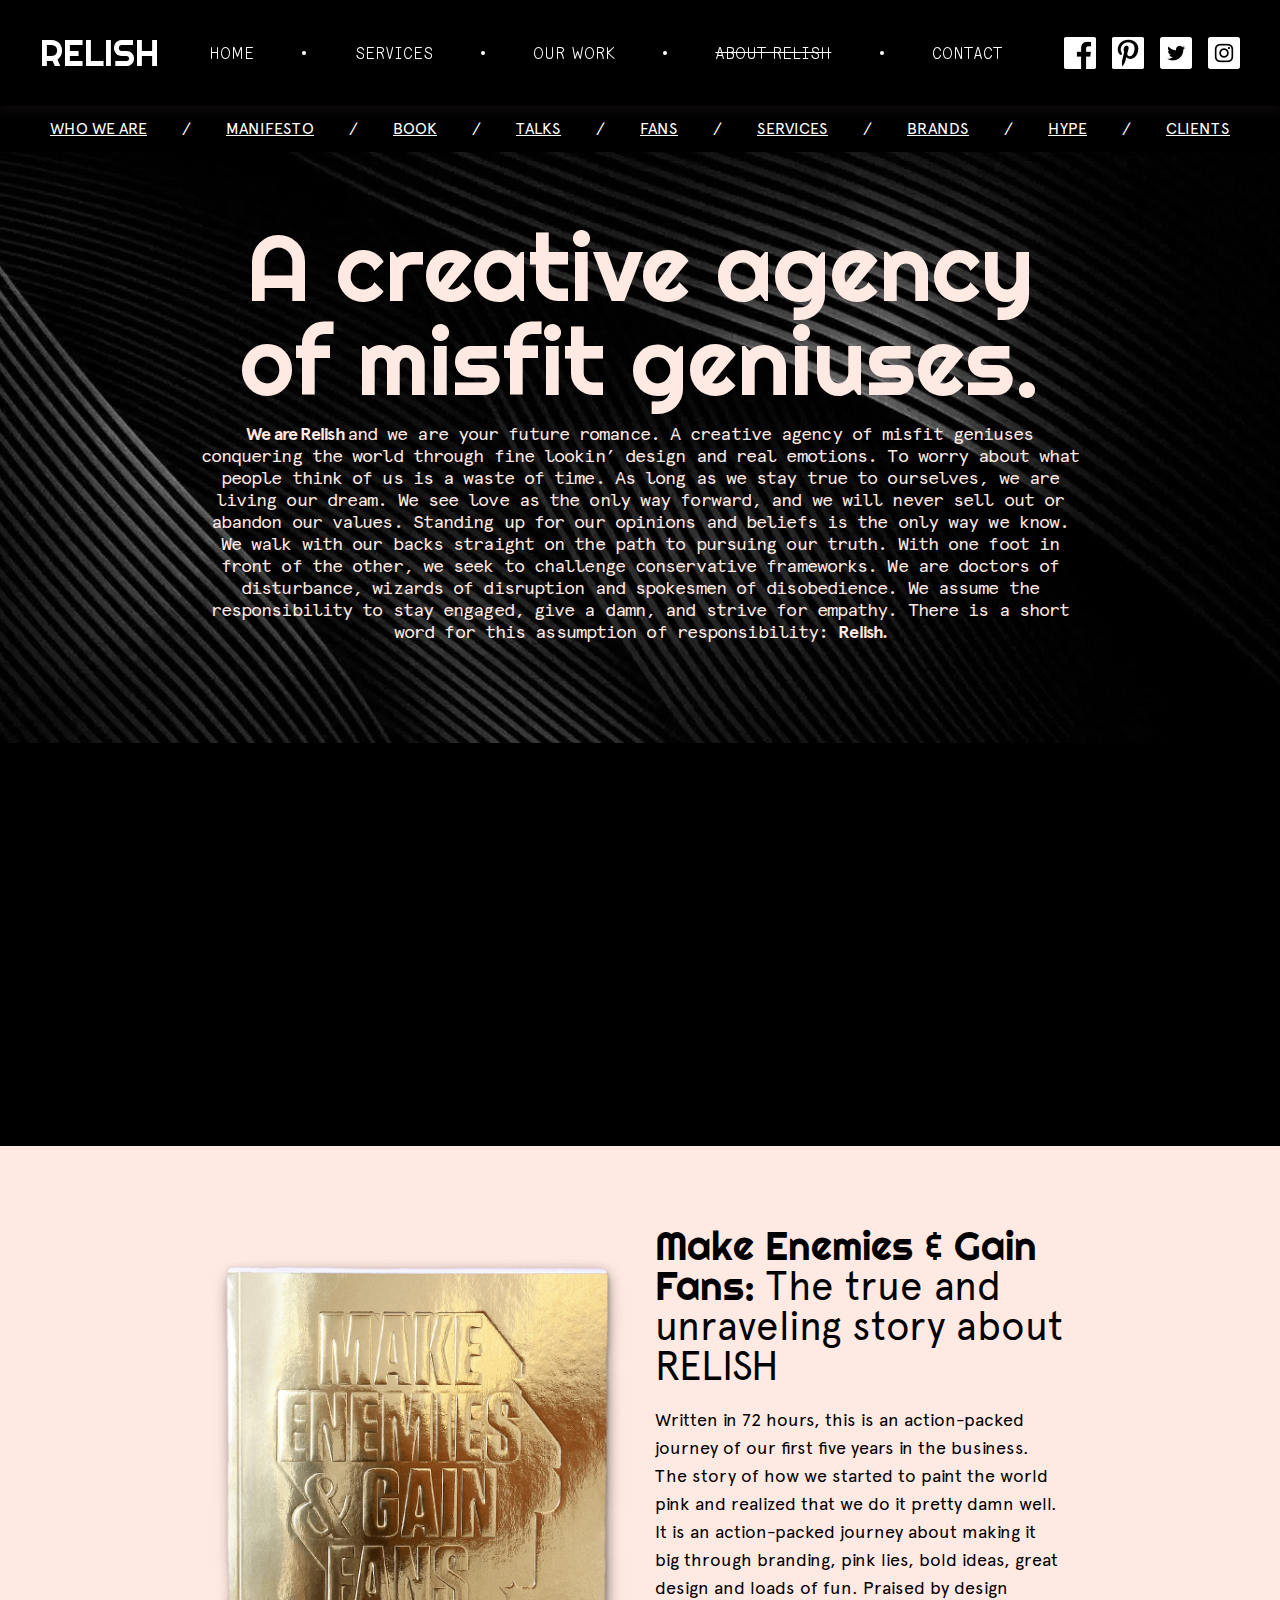
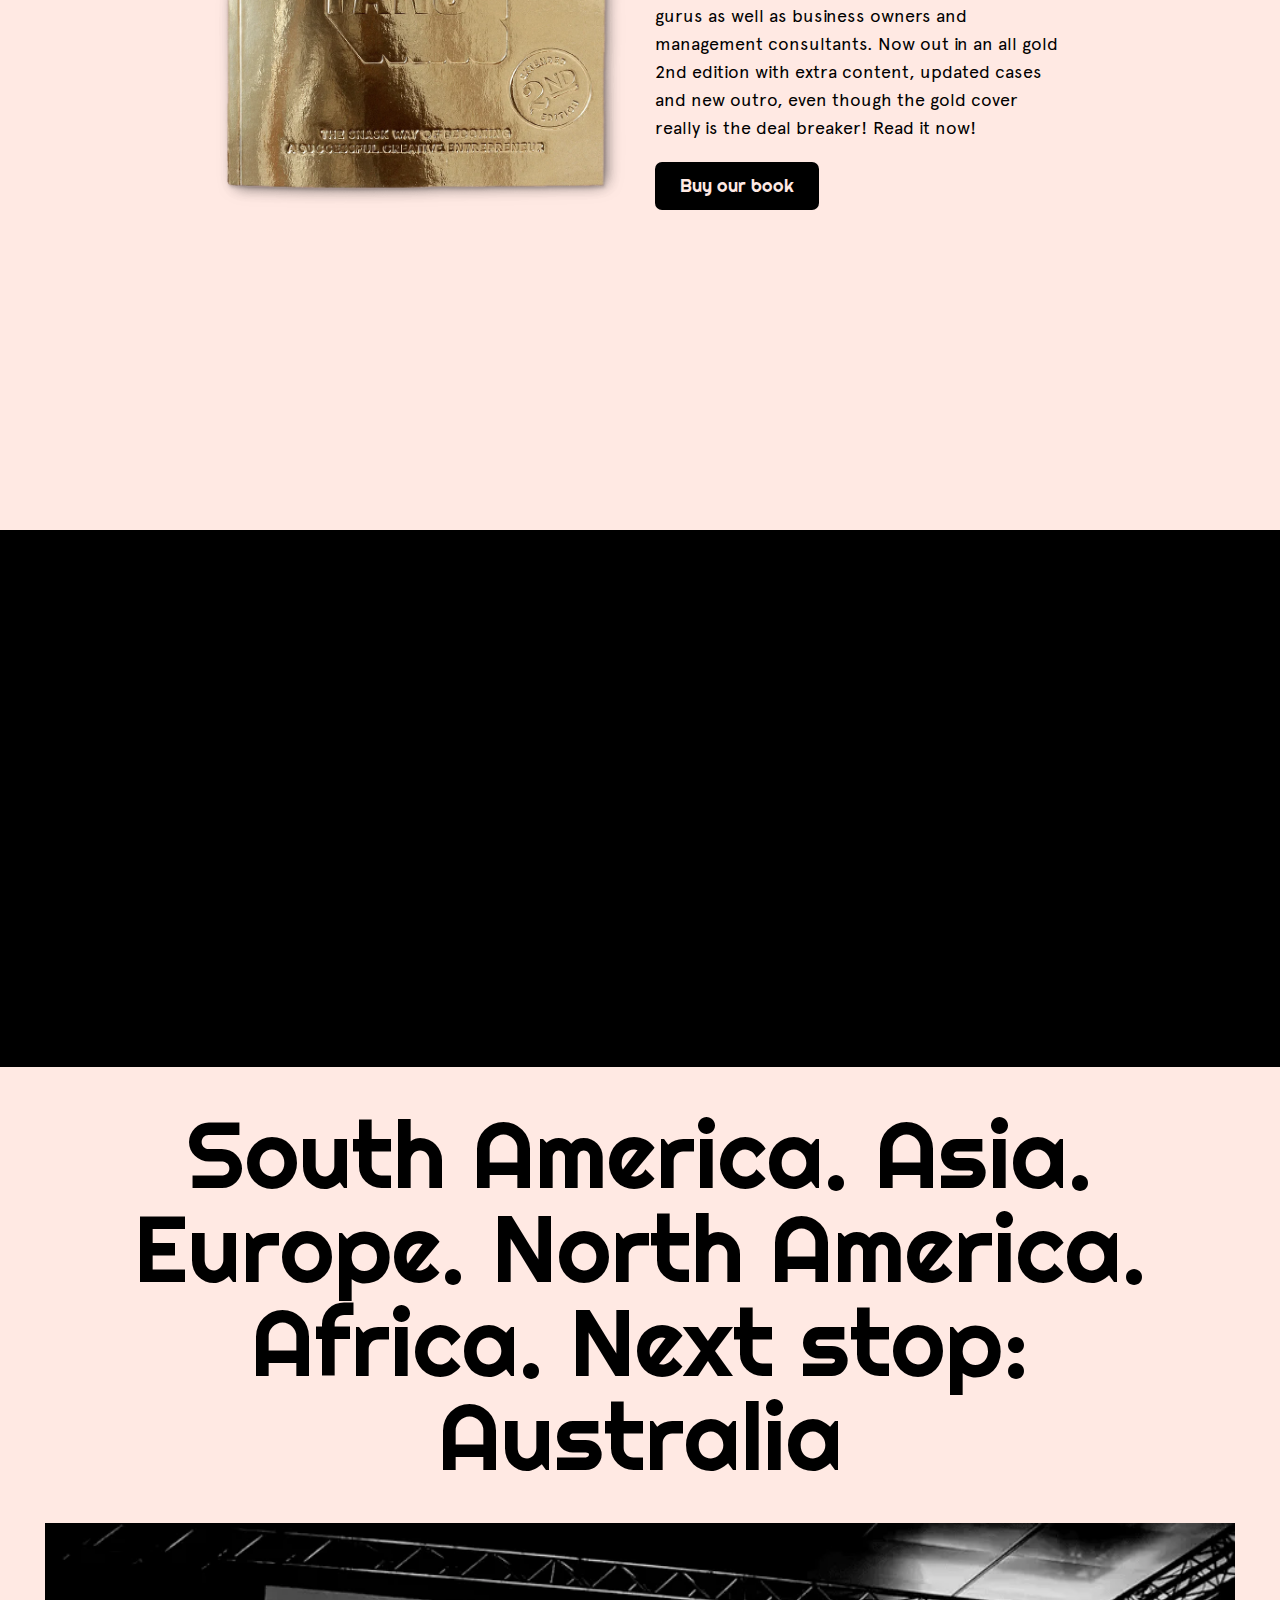
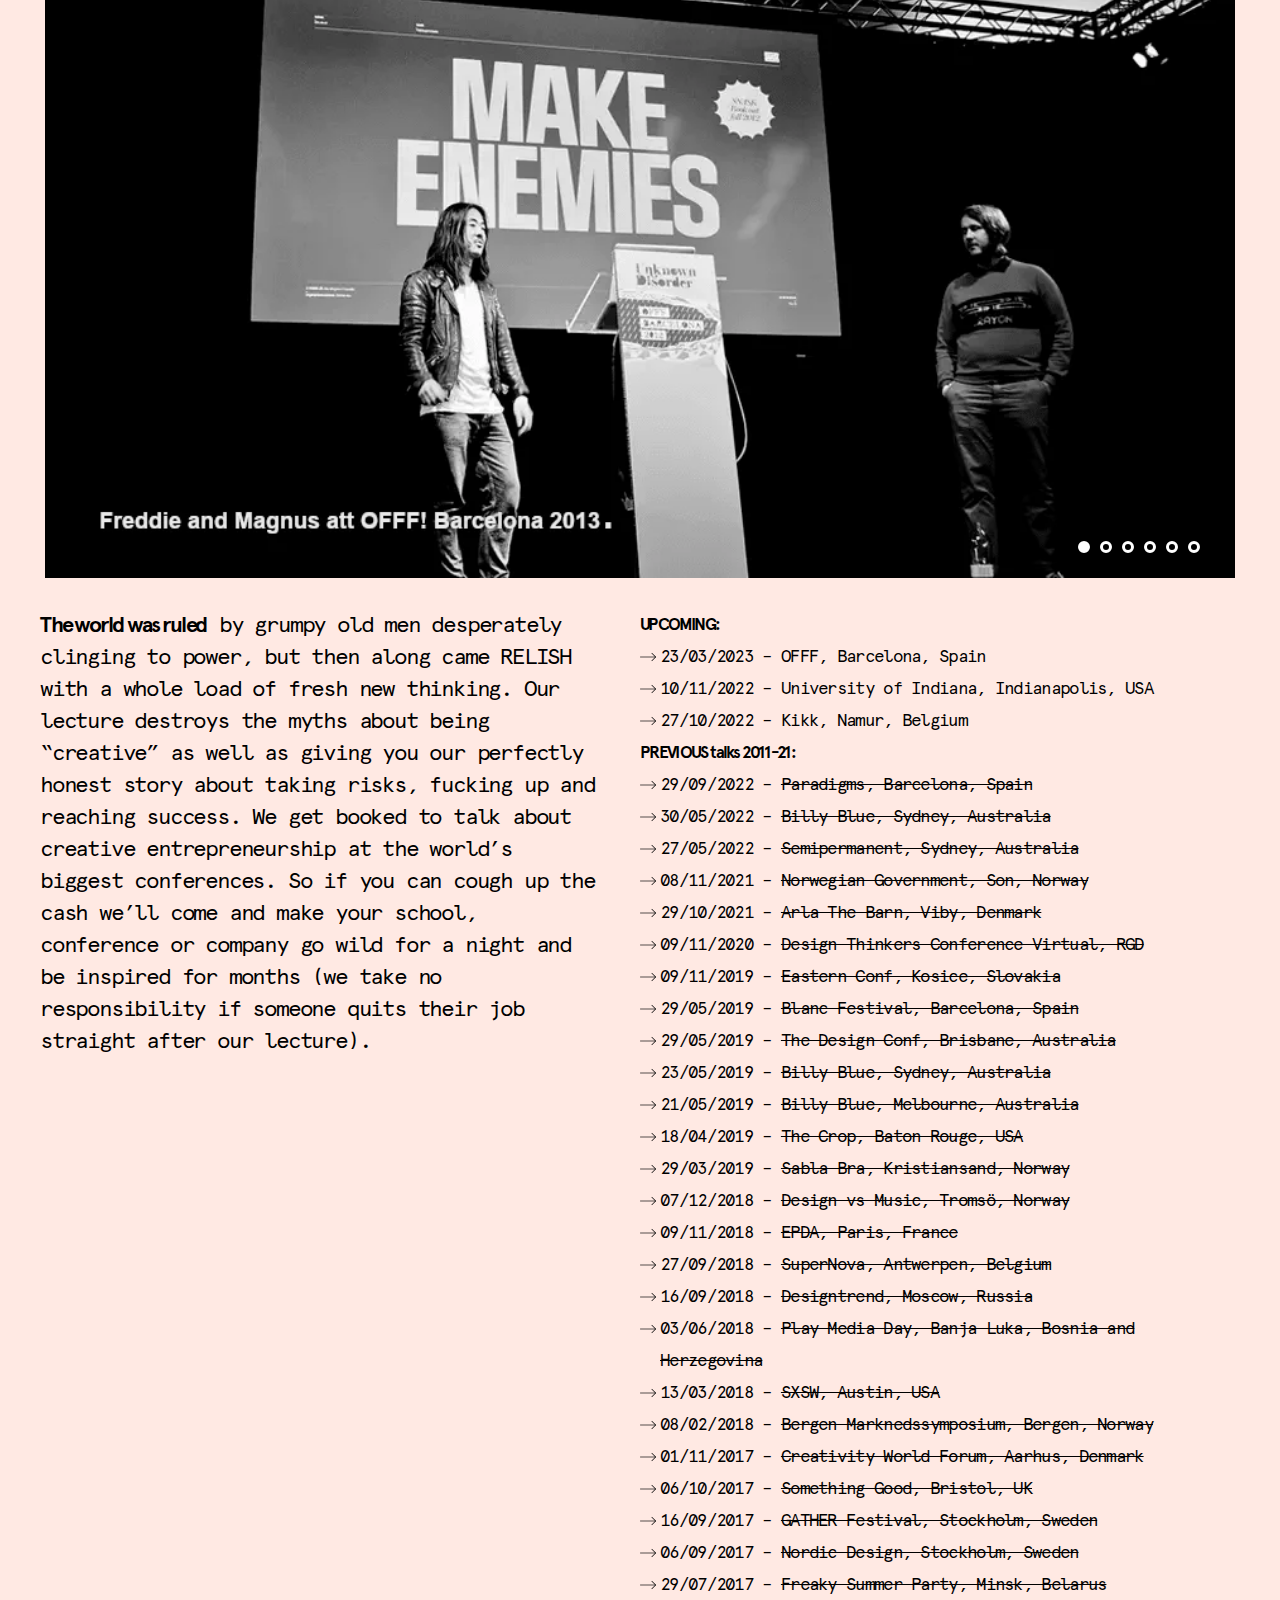
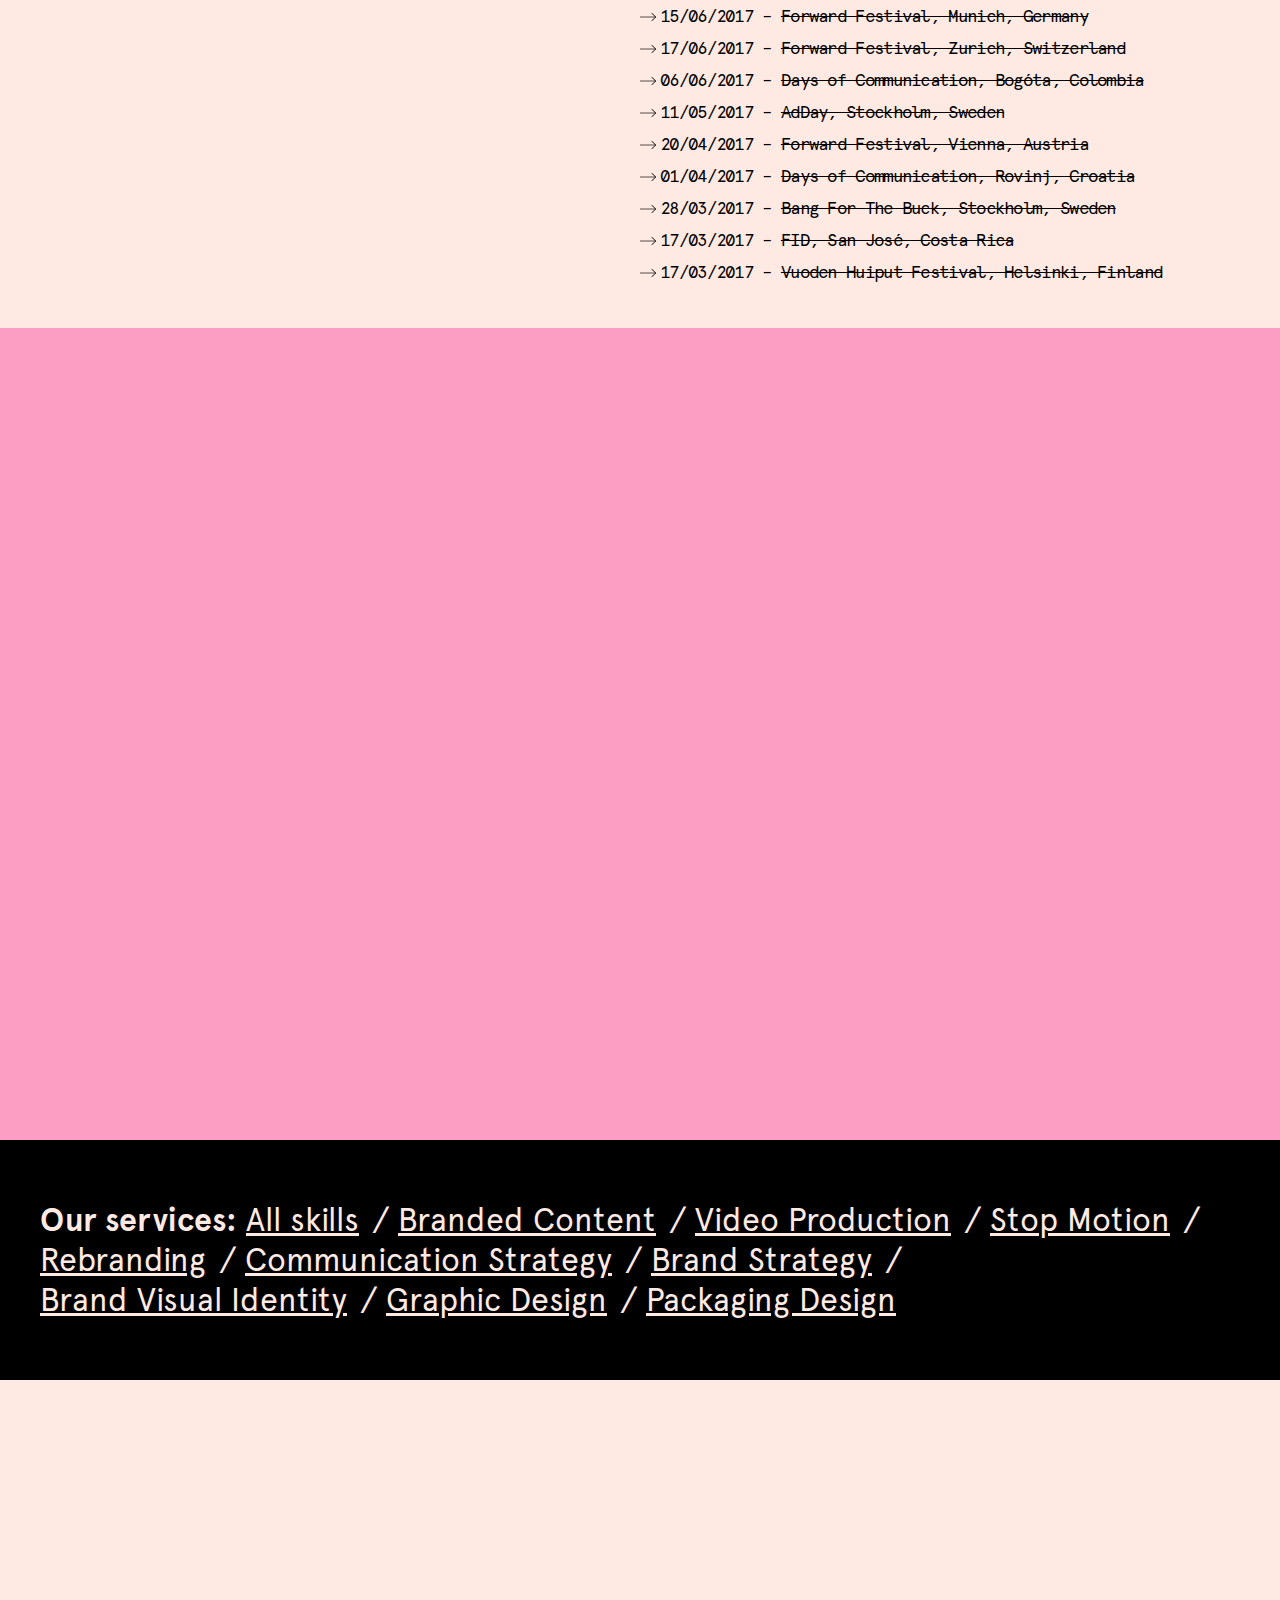
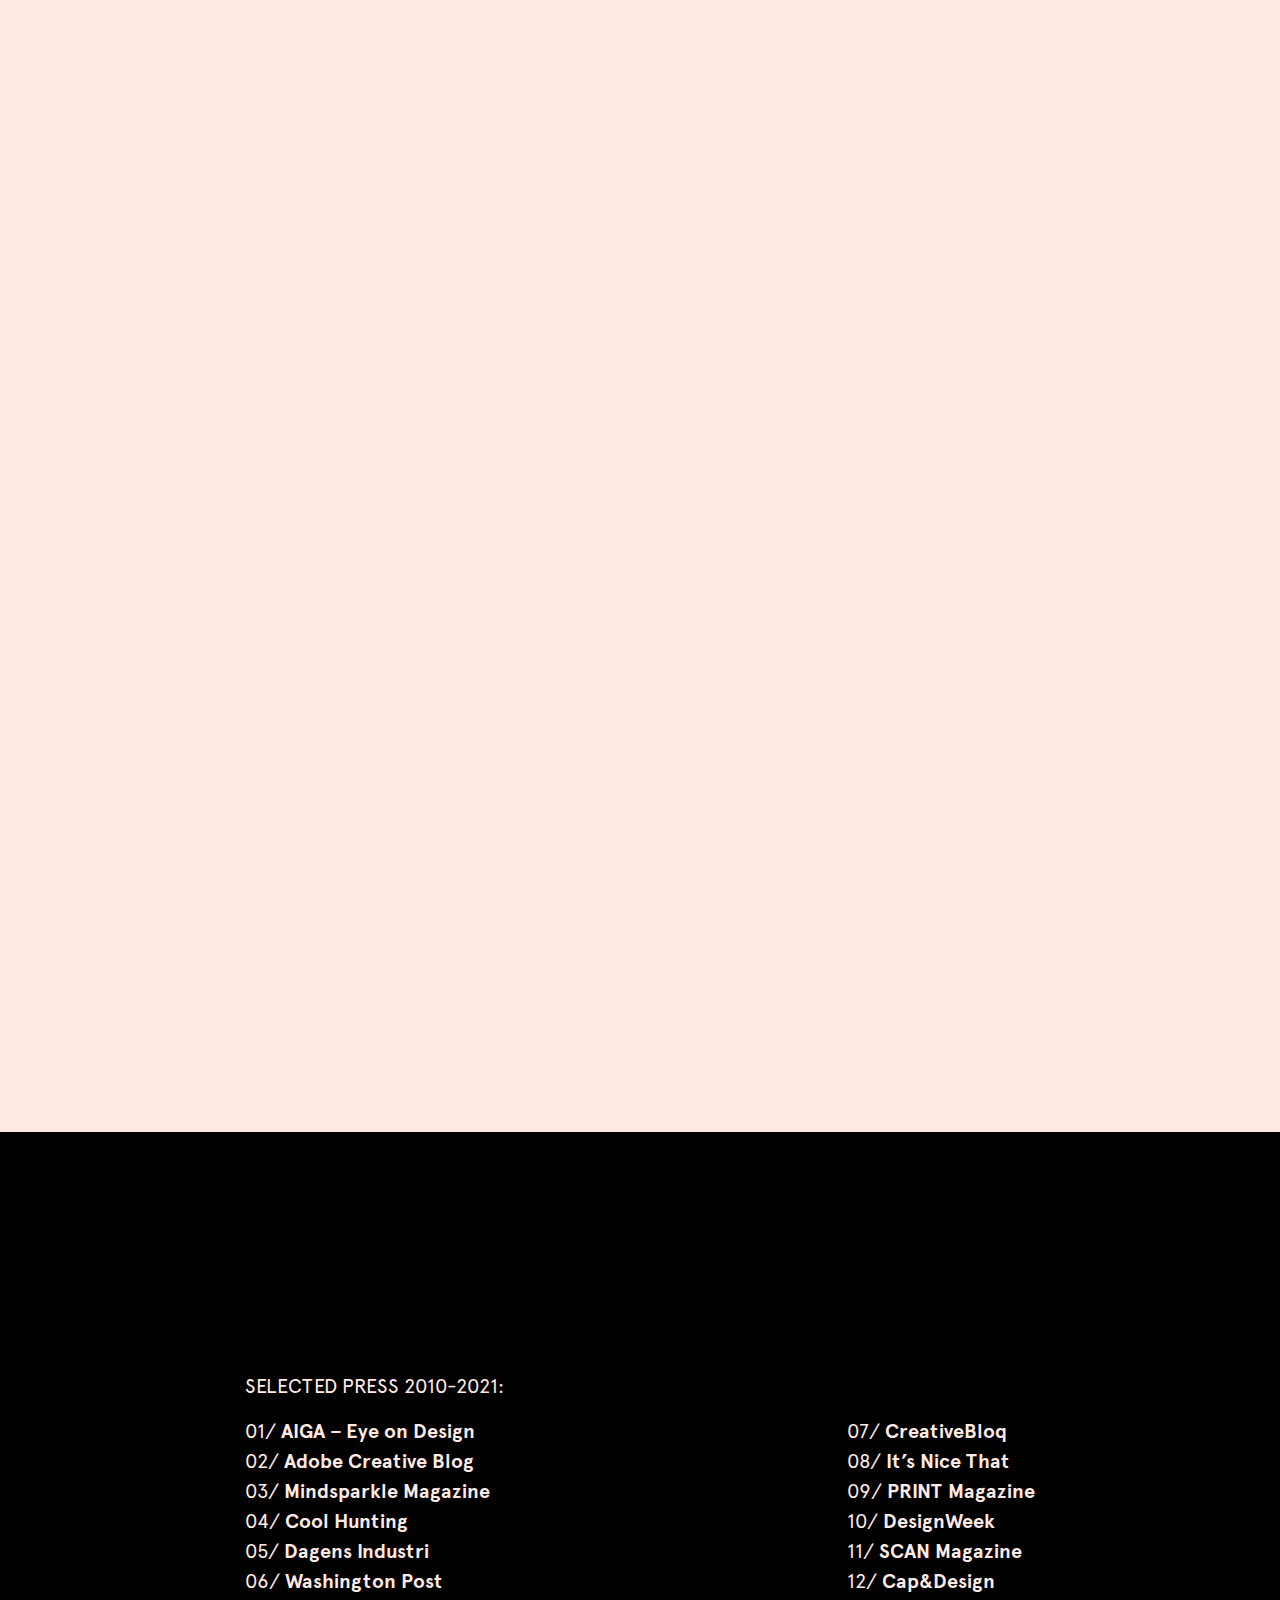
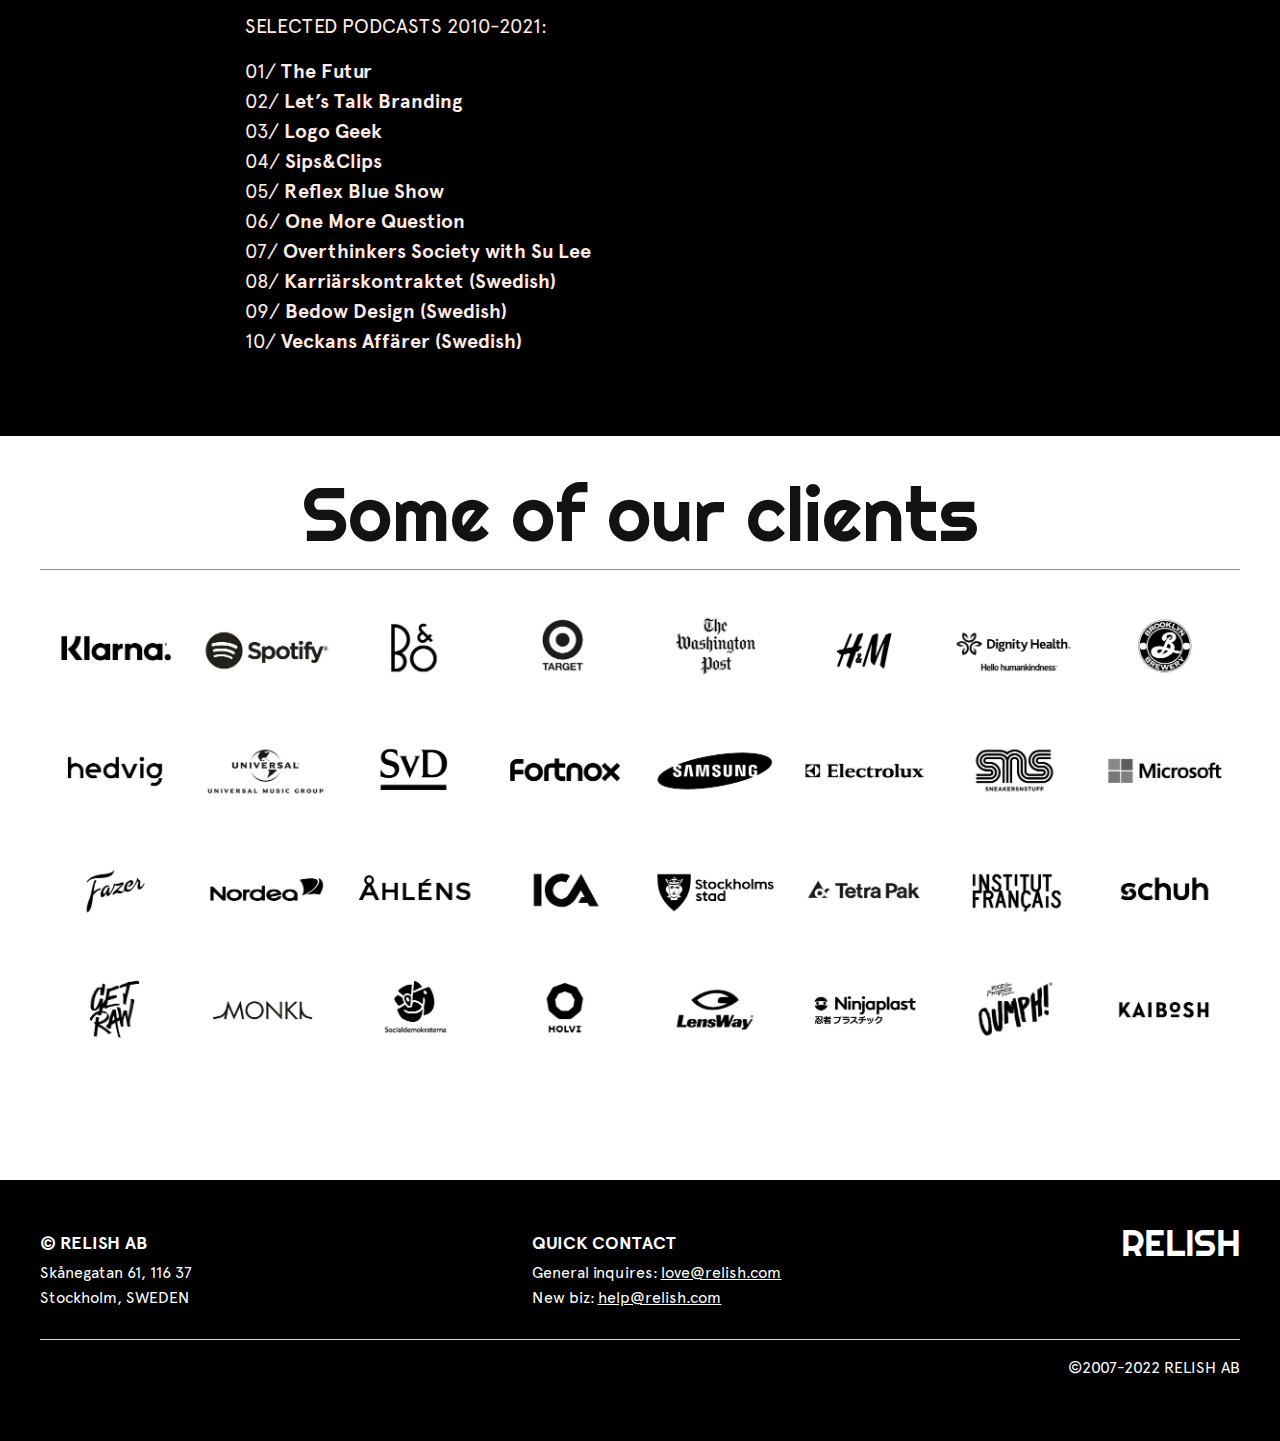
==== commit 80cf14e2: "add files" ====
--- a/about.html
+++ b/about.html
@@ -4,8 +4,8 @@
 	<title>About us</title> 	<meta charset="UTF-8"> 	<meta name="format-detection" content="telephone=no">-	<link rel="stylesheet" href="css/style.min.css?_v=20221111163643">-	<!-- <link rel="shortcut icon" href="favicon.ico"> -->+	<link rel="stylesheet" href="css/style.min.css?_v=20221111174243">+	<link rel="shortcut icon" href="favicon.ico"> 	<!-- <meta name="robots" content="noindex, nofollow"> --> 	<!-- <meta name="viewport" content="width=device-width, initial-scale=1.0, maximum-scale=1.0, user-scalable=0"> --> 	<meta name="viewport" content="width=device-width, initial-scale=1.0">@@ -32,10 +32,10 @@
 					</ul> 				</nav> 				<div class="menu__social">-					<a href="#" class="menu__social-link"><picture><source srcset="img/icons/facebook.webp" type="image/webp"><img src="img/icons/facebook.png?_v=1668173803437" alt=""></picture></a>-					<a href="#" class="menu__social-link"><picture><source srcset="img/icons/social.webp" type="image/webp"><img src="img/icons/social.png?_v=1668173803437" alt=""></picture></a>-					<a href="#" class="menu__social-link"><picture><source srcset="img/icons/twitter.webp" type="image/webp"><img src="img/icons/twitter.png?_v=1668173803437" alt=""></picture></a>-					<a href="#" class="menu__social-link"><picture><source srcset="img/icons/instagram.webp" type="image/webp"><img src="img/icons/instagram.png?_v=1668173803437" alt=""></picture></a>+					<a href="#" class="menu__social-link"><picture><source srcset="img/icons/facebook.webp" type="image/webp"><img src="img/icons/facebook.png?_v=1668177763919" alt=""></picture></a>+					<a href="#" class="menu__social-link"><picture><source srcset="img/icons/social.webp" type="image/webp"><img src="img/icons/social.png?_v=1668177763919" alt=""></picture></a>+					<a href="#" class="menu__social-link"><picture><source srcset="img/icons/twitter.webp" type="image/webp"><img src="img/icons/twitter.png?_v=1668177763919" alt=""></picture></a>+					<a href="#" class="menu__social-link"><picture><source srcset="img/icons/instagram.webp" type="image/webp"><img src="img/icons/instagram.png?_v=1668177763919" alt=""></picture></a> 				</div> 			</div> 			<div class="menu__icon icon-menu">@@ -74,7 +74,7 @@
 		<main class="page"> 			<section class="about _pagePoint" id="about"> 				<div class="about__content">-					<picture><source srcset="img/about/bg.webp" type="image/webp"><img class="about__bg" src="img/about/bg.jpg?_v=1668173803437" alt=""></picture>+					<picture><source srcset="img/about/bg.webp" type="image/webp"><img class="about__bg" src="img/about/bg.jpg?_v=1668177763919" alt=""></picture> 					<div class="about__container _container"> 						<h1 class="about__title">A creative agency of misfit geniuses.</h1> 						<h2 class="about__text"> <span>We are Relish </span>and we are your future romance. A creative agency of misfit geniuses conquering the world through fine lookin’ design and real emotions. To worry about what people think of us is a waste of time. As long as we stay true to ourselves, we are living our dream. We see love as the only way forward, and we will never sell out or abandon our values. Standing up for our opinions and beliefs is the only way we know. We walk with our backs straight on the path to pursuing our truth. With one foot in front of the other, we seek to challenge conservative frameworks. We are doctors of disturbance, wizards of disruption and spokesmen of disobedience. We assume the responsibility to stay engaged, give a damn, and strive for empathy. There is a short word for this assumption of responsibility: <span>Relish.</span></h2>@@ -104,7 +104,7 @@
 			<section class="book _pagePoint" id="book"> 				<div class="book__container _container"> 					<div class="book__content _anim-items">-						<div class="book__image"><picture><source srcset="img/about/megf-gold.webp" type="image/webp"><img src="img/about/megf-gold.png?_v=1668173803437" alt=""></picture></div>+						<div class="book__image"><picture><source srcset="img/about/megf-gold.webp" type="image/webp"><img src="img/about/megf-gold.png?_v=1668177763919" alt=""></picture></div> 						<div class="book__description"> 							<h3 class="book__title"><span>Make Enemies & Gain Fans:</span> The true and unraveling story about RELISH</h3> 							<p class="book__text"><span>Written in 72 hours</span>, this is an action-packed journey of our first five years in the business. The story of how we started to paint the world pink and realized that we do it pretty damn well. It is an action-packed journey about making it big through branding, pink lies, bold ideas, great design and loads of fun. Praised by design gurus as well as business owners and management consultants. Now out in an all gold 2nd edition with extra content, updated cases and new outro, even though the gold cover really is the deal breaker! Read it now!</p>@@ -146,22 +146,22 @@
 					<div class="events__body body-slider"> 						<div class="body-slider__body _swiper"> 							<div class="body-slider__slide">-								<div class="body-slider__image"><picture><source srcset="img/about/slide/slide1.webp" type="image/webp"><img src="img/about/slide/slide1.png?_v=1668173803437" alt=""></picture></div>-							</div>-							<div class="body-slider__slide">-								<div class="body-slider__image"><picture><source srcset="img/about/slide/slide2.webp" type="image/webp"><img src="img/about/slide/slide2.png?_v=1668173803437" alt=""></picture></div>-							</div>-							<div class="body-slider__slide">-								<div class="body-slider__image"><picture><source srcset="img/about/slide/slide3.webp" type="image/webp"><img src="img/about/slide/slide3.png?_v=1668173803437" alt=""></picture></div>-							</div>-							<div class="body-slider__slide">-								<div class="body-slider__image"><picture><source srcset="img/about/slide/slide4.webp" type="image/webp"><img src="img/about/slide/slide4.png?_v=1668173803437" alt=""></picture></div>-							</div>-							<div class="body-slider__slide">-								<div class="body-slider__image"><picture><source srcset="img/about/slide/slide5.webp" type="image/webp"><img src="img/about/slide/slide5.png?_v=1668173803437" alt=""></picture></div>-							</div>-							<div class="body-slider__slide">-								<div class="body-slider__image"><picture><source srcset="img/about/slide/slide6.webp" type="image/webp"><img src="img/about/slide/slide6.png?_v=1668173803437" alt=""></picture></div>+								<div class="body-slider__image"><picture><source srcset="img/about/slide/slide1.webp" type="image/webp"><img src="img/about/slide/slide1.png?_v=1668177763919" alt=""></picture></div>+							</div>+							<div class="body-slider__slide">+								<div class="body-slider__image"><picture><source srcset="img/about/slide/slide2.webp" type="image/webp"><img src="img/about/slide/slide2.png?_v=1668177763919" alt=""></picture></div>+							</div>+							<div class="body-slider__slide">+								<div class="body-slider__image"><picture><source srcset="img/about/slide/slide3.webp" type="image/webp"><img src="img/about/slide/slide3.png?_v=1668177763919" alt=""></picture></div>+							</div>+							<div class="body-slider__slide">+								<div class="body-slider__image"><picture><source srcset="img/about/slide/slide4.webp" type="image/webp"><img src="img/about/slide/slide4.png?_v=1668177763919" alt=""></picture></div>+							</div>+							<div class="body-slider__slide">+								<div class="body-slider__image"><picture><source srcset="img/about/slide/slide5.webp" type="image/webp"><img src="img/about/slide/slide5.png?_v=1668177763919" alt=""></picture></div>+							</div>+							<div class="body-slider__slide">+								<div class="body-slider__image"><picture><source srcset="img/about/slide/slide6.webp" type="image/webp"><img src="img/about/slide/slide6.png?_v=1668177763919" alt=""></picture></div> 							</div> 						</div> 						<div class="body-slider__dotts"></div>@@ -308,16 +308,16 @@
 				<div class="services-block__container _container"> 					<div class="services-block__links"> 						<span>Our services:</span>-						<a href="#" class="services-block__link">All skills</a>-						<a href="#" class="services-block__link">Branded Content</a>-						<a href="#" class="services-block__link">Video Production</a>-						<a href="#" class="services-block__link">Stop Motion</a>-						<a href="#" class="services-block__link">Rebranding</a>-						<a href="#" class="services-block__link">Communication Strategy</a>-						<a href="#" class="services-block__link">Brand Strategy</a>-						<a href="#" class="services-block__link">Brand Visual Identity</a>-						<a href="#" class="services-block__link">Graphic Design</a>-						<a href="#" class="services-block__link">Packaging Design</a>+						<a href="services.html" class="services-block__link">All skills</a>+						<a href="brand-content-services.html" class="services-block__link">Branded Content</a>+						<a href="video-production-services.html" class="services-block__link">Video Production</a>+						<a href="stop-motion-services.html" class="services-block__link">Stop Motion</a>+						<a href="rebranding-services.html" class="services-block__link">Rebranding</a>+						<a href="communication-services.html" class="services-block__link">Communication Strategy</a>+						<a href="brand-strategy-services.html" class="services-block__link">Brand Strategy</a>+						<a href="brand-visual-services.html" class="services-block__link">Brand Visual Identity</a>+						<a href="graphic-design-services.html" class="services-block__link">Graphic Design</a>+						<a href="packing-services.html" class="services-block__link">Packaging Design</a> 					</div> 				</div> 			</section>@@ -326,37 +326,37 @@
 					<h2 class="facts__title _page-title _anim-items _anim-no-hide">More than just an agency</h2> 					<div class="facts__content _anim-items _anim-no-hide"> 						<div class="facts__item">-							<div class="facts__image"><picture><source srcset="img/about/topic1.webp" type="image/webp"><img src="img/about/topic1.png?_v=1668173803437" alt=""></picture></div>+							<div class="facts__image"><picture><source srcset="img/about/topic1.webp" type="image/webp"><img src="img/about/topic1.png?_v=1668177763919" alt=""></picture></div> 							<h4 class="facts__subtitle">RELISH book</h4> 							<p class="facts__text">Written in 2011, the book sold out globally within a year. It has become an international bestseller and luckily the second luxury edition all in gold is here.</p> 							<a href="#" class="facts__link"><span>read more about our book!</span></a> 						</div> 						<div class="facts__item">-							<div class="facts__image"><picture><source srcset="img/about/topic2.webp" type="image/webp"><img src="img/about/topic2.png?_v=1668173803437" alt=""></picture></div>+							<div class="facts__image"><picture><source srcset="img/about/topic2.webp" type="image/webp"><img src="img/about/topic2.png?_v=1668177763919" alt=""></picture></div> 							<h4 class="facts__subtitle">Shower Beer</h4> 							<p class="facts__text">Together with PangPang Brewery, we have decided to launch RELISH’s very own bubbly beer entirely made to drink in the shower. Soon to be in your mouth as a travelling circus.</p> 							<a href="#" class="facts__link"><span>check it out!</span></a> 						</div> 						<div class="facts__item">-							<div class="facts__image"><picture><source srcset="img/about/topic3.webp" type="image/webp"><img src="img/about/topic3.png?_v=1668173803437" alt=""></picture></div>+							<div class="facts__image"><picture><source srcset="img/about/topic3.webp" type="image/webp"><img src="img/about/topic3.png?_v=1668177763919" alt=""></picture></div> 							<h4 class="facts__subtitle">RELISH bike</h4> 							<p class="facts__text">Why drive when you can bike? Our own bike is dangerously pink and hand made by Rossignoli Montenapo together with THEMOCRACY. There´s more to life than kerning typefaces.</p> 							<a href="#" class="facts__link"><span>visit themocracy</span></a> 						</div> 						<div class="facts__item">-							<div class="facts__image"><picture><source srcset="img/about/topic4.webp" type="image/webp"><img src="img/about/topic4.png?_v=1668173803437" alt=""></picture></div>+							<div class="facts__image"><picture><source srcset="img/about/topic4.webp" type="image/webp"><img src="img/about/topic4.png?_v=1668177763919" alt=""></picture></div> 							<h4 class="facts__subtitle">RELISH records</h4> 							<p class="facts__text">We have ventured into the world of record labeling. We have signed our first bands and are getting deep into production, distribution, booking and other record label stuff we really should know more about.</p> 							<a href="#" class="facts__link"><span>check out våg on facebook</span></a> 						</div> 						<div class="facts__item">-							<div class="facts__image"><picture><source srcset="img/about/topic5.webp" type="image/webp"><img src="img/about/topic5.png?_v=1668173803437" alt=""></picture></div>+							<div class="facts__image"><picture><source srcset="img/about/topic5.webp" type="image/webp"><img src="img/about/topic5.png?_v=1668177763919" alt=""></picture></div> 							<h4 class="facts__subtitle">YAY Festival</h4> 							<p class="facts__text">Co-founded in 2011 with Grandins Flying Circus, Yay Festival brings together the love for talks, music, partying and rock’n’roll. The festival has hosted people such as Lotta Lundgren, Jessica Walsh and Aaron Draplin.</p> 							<a href="#" class="facts__link"><span>visit yay festival</span></a> 						</div> 						<div class="facts__item">-							<div class="facts__image"><picture><source srcset="img/about/topic6.webp" type="image/webp"><img src="img/about/topic6.png?_v=1668173803437" alt=""></picture></div>+							<div class="facts__image"><picture><source srcset="img/about/topic6.webp" type="image/webp"><img src="img/about/topic6.png?_v=1668177763919" alt=""></picture></div> 							<h4 class="facts__subtitle">RELISH & Field</h4> 							<p class="facts__text">We made our own track & field event and invited friends, colleagues and clients. 16 teams with 2 men and 2 women in each. They all had to dress up as their nationality. We had extremely good looking teams but also 25 injuries after only one hour.</p> 							<a href="#" class="facts__link"><span>look at the lovely trophy</span></a>@@ -411,38 +411,38 @@
 	<div class="partners__container _container"> 		<h2 class="partners__title _title _big-title">Some of our clients</h2> 		<div class="partners__logos">-			<div class="partners__logo"><picture><source srcset="img/logo/klarna.webp" type="image/webp"><img src="img/logo/klarna.png?_v=1668173803437" alt=""></picture></div>-			<div class="partners__logo"><picture><source srcset="img/logo/spotify.webp" type="image/webp"><img src="img/logo/spotify.png?_v=1668173803437" alt=""></picture></div>-			<div class="partners__logo"><picture><source srcset="img/logo/bang-1.webp" type="image/webp"><img src="img/logo/bang-1.png?_v=1668173803437" alt=""></picture></div>-			<div class="partners__logo"><picture><source srcset="img/logo/target2.webp" type="image/webp"><img src="img/logo/target2.png?_v=1668173803437" alt=""></picture></div>-			<div class="partners__logo"><picture><source srcset="img/logo/washington2.webp" type="image/webp"><img src="img/logo/washington2.png?_v=1668173803437" alt=""></picture></div>-			<div class="partners__logo"><picture><source srcset="img/logo/hm2.webp" type="image/webp"><img src="img/logo/hm2.png?_v=1668173803437" alt=""></picture></div>-			<div class="partners__logo"><picture><source srcset="img/logo/dignity.webp" type="image/webp"><img src="img/logo/dignity.png?_v=1668173803437" alt=""></picture></div>-			<div class="partners__logo"><picture><source srcset="img/logo/brooklyn2.webp" type="image/webp"><img src="img/logo/brooklyn2.png?_v=1668173803437" alt=""></picture></div>-			<div class="partners__logo"><picture><source srcset="img/logo/hedvig.webp" type="image/webp"><img src="img/logo/hedvig.png?_v=1668173803437" alt=""></picture></div>-			<div class="partners__logo"><picture><source srcset="img/logo/universal.webp" type="image/webp"><img src="img/logo/universal.png?_v=1668173803437" alt=""></picture></div>-			<div class="partners__logo"><picture><source srcset="img/logo/Artboard-1-1.webp" type="image/webp"><img src="img/logo/Artboard-1-1.png?_v=1668173803437" alt=""></picture></div>-			<div class="partners__logo"><picture><source srcset="img/logo/fortnox.webp" type="image/webp"><img src="img/logo/fortnox.png?_v=1668173803437" alt=""></picture></div>-			<div class="partners__logo"><picture><source srcset="img/logo/samsung.webp" type="image/webp"><img src="img/logo/samsung.png?_v=1668173803437" alt=""></picture></div>-			<div class="partners__logo"><picture><source srcset="img/logo/electrolux.webp" type="image/webp"><img src="img/logo/electrolux.png?_v=1668173803437" alt=""></picture></div>-			<div class="partners__logo"><picture><source srcset="img/logo/sns.webp" type="image/webp"><img src="img/logo/sns.png?_v=1668173803437" alt=""></picture></div>-			<div class="partners__logo"><picture><source srcset="img/logo/microsoft.webp" type="image/webp"><img src="img/logo/microsoft.png?_v=1668173803437" alt=""></picture></div>-			<div class="partners__logo"><picture><source srcset="img/logo/fazer2.webp" type="image/webp"><img src="img/logo/fazer2.png?_v=1668173803437" alt=""></picture></div>-			<div class="partners__logo"><picture><source srcset="img/logo/nordea.webp" type="image/webp"><img src="img/logo/nordea.png?_v=1668173803437" alt=""></picture></div>-			<div class="partners__logo"><picture><source srcset="img/logo/ahlens.webp" type="image/webp"><img src="img/logo/ahlens.png?_v=1668173803437" alt=""></picture></div>-			<div class="partners__logo"><picture><source srcset="img/logo/ica2.webp" type="image/webp"><img src="img/logo/ica2.png?_v=1668173803437" alt=""></picture></div>-			<div class="partners__logo"><picture><source srcset="img/logo/stockholms-stad.webp" type="image/webp"><img src="img/logo/stockholms-stad.png?_v=1668173803437" alt=""></picture></div>-			<div class="partners__logo"><picture><source srcset="img/logo/tetrapak.webp" type="image/webp"><img src="img/logo/tetrapak.png?_v=1668173803437" alt=""></picture></div>-			<div class="partners__logo"><picture><source srcset="img/logo/institut-francis.webp" type="image/webp"><img src="img/logo/institut-francis.png?_v=1668173803437" alt=""></picture></div>-			<div class="partners__logo"><picture><source srcset="img/logo/schuh.webp" type="image/webp"><img src="img/logo/schuh.png?_v=1668173803437" alt=""></picture></div>-			<div class="partners__logo"><picture><source srcset="img/logo/getraw.webp" type="image/webp"><img src="img/logo/getraw.png?_v=1668173803437" alt=""></picture></div>-			<div class="partners__logo"><picture><source srcset="img/logo/momnki.webp" type="image/webp"><img src="img/logo/momnki.png?_v=1668173803437" alt=""></picture></div>-			<div class="partners__logo"><picture><source srcset="img/logo/sossarna2.webp" type="image/webp"><img src="img/logo/sossarna2.png?_v=1668173803437" alt=""></picture></div>-			<div class="partners__logo"><picture><source srcset="img/logo/holvi2.webp" type="image/webp"><img src="img/logo/holvi2.png?_v=1668173803437" alt=""></picture></div>-			<div class="partners__logo"><picture><source srcset="img/logo/lensway.webp" type="image/webp"><img src="img/logo/lensway.png?_v=1668173803437" alt=""></picture></div>-			<div class="partners__logo"><picture><source srcset="img/logo/ninjaplast.webp" type="image/webp"><img src="img/logo/ninjaplast.png?_v=1668173803437" alt=""></picture></div>-			<div class="partners__logo"><picture><source srcset="img/logo/oumph.webp" type="image/webp"><img src="img/logo/oumph.png?_v=1668173803437" alt=""></picture></div>-			<div class="partners__logo"><picture><source srcset="img/logo/kaibosh.webp" type="image/webp"><img src="img/logo/kaibosh.png?_v=1668173803437" alt=""></picture></div>+			<div class="partners__logo"><picture><source srcset="img/logo/klarna.webp" type="image/webp"><img src="img/logo/klarna.png?_v=1668177763919" alt=""></picture></div>+			<div class="partners__logo"><picture><source srcset="img/logo/spotify.webp" type="image/webp"><img src="img/logo/spotify.png?_v=1668177763919" alt=""></picture></div>+			<div class="partners__logo"><picture><source srcset="img/logo/bang-1.webp" type="image/webp"><img src="img/logo/bang-1.png?_v=1668177763919" alt=""></picture></div>+			<div class="partners__logo"><picture><source srcset="img/logo/target2.webp" type="image/webp"><img src="img/logo/target2.png?_v=1668177763919" alt=""></picture></div>+			<div class="partners__logo"><picture><source srcset="img/logo/washington2.webp" type="image/webp"><img src="img/logo/washington2.png?_v=1668177763919" alt=""></picture></div>+			<div class="partners__logo"><picture><source srcset="img/logo/hm2.webp" type="image/webp"><img src="img/logo/hm2.png?_v=1668177763919" alt=""></picture></div>+			<div class="partners__logo"><picture><source srcset="img/logo/dignity.webp" type="image/webp"><img src="img/logo/dignity.png?_v=1668177763919" alt=""></picture></div>+			<div class="partners__logo"><picture><source srcset="img/logo/brooklyn2.webp" type="image/webp"><img src="img/logo/brooklyn2.png?_v=1668177763919" alt=""></picture></div>+			<div class="partners__logo"><picture><source srcset="img/logo/hedvig.webp" type="image/webp"><img src="img/logo/hedvig.png?_v=1668177763919" alt=""></picture></div>+			<div class="partners__logo"><picture><source srcset="img/logo/universal.webp" type="image/webp"><img src="img/logo/universal.png?_v=1668177763919" alt=""></picture></div>+			<div class="partners__logo"><picture><source srcset="img/logo/Artboard-1-1.webp" type="image/webp"><img src="img/logo/Artboard-1-1.png?_v=1668177763919" alt=""></picture></div>+			<div class="partners__logo"><picture><source srcset="img/logo/fortnox.webp" type="image/webp"><img src="img/logo/fortnox.png?_v=1668177763919" alt=""></picture></div>+			<div class="partners__logo"><picture><source srcset="img/logo/samsung.webp" type="image/webp"><img src="img/logo/samsung.png?_v=1668177763919" alt=""></picture></div>+			<div class="partners__logo"><picture><source srcset="img/logo/electrolux.webp" type="image/webp"><img src="img/logo/electrolux.png?_v=1668177763919" alt=""></picture></div>+			<div class="partners__logo"><picture><source srcset="img/logo/sns.webp" type="image/webp"><img src="img/logo/sns.png?_v=1668177763919" alt=""></picture></div>+			<div class="partners__logo"><picture><source srcset="img/logo/microsoft.webp" type="image/webp"><img src="img/logo/microsoft.png?_v=1668177763919" alt=""></picture></div>+			<div class="partners__logo"><picture><source srcset="img/logo/fazer2.webp" type="image/webp"><img src="img/logo/fazer2.png?_v=1668177763919" alt=""></picture></div>+			<div class="partners__logo"><picture><source srcset="img/logo/nordea.webp" type="image/webp"><img src="img/logo/nordea.png?_v=1668177763919" alt=""></picture></div>+			<div class="partners__logo"><picture><source srcset="img/logo/ahlens.webp" type="image/webp"><img src="img/logo/ahlens.png?_v=1668177763919" alt=""></picture></div>+			<div class="partners__logo"><picture><source srcset="img/logo/ica2.webp" type="image/webp"><img src="img/logo/ica2.png?_v=1668177763919" alt=""></picture></div>+			<div class="partners__logo"><picture><source srcset="img/logo/stockholms-stad.webp" type="image/webp"><img src="img/logo/stockholms-stad.png?_v=1668177763919" alt=""></picture></div>+			<div class="partners__logo"><picture><source srcset="img/logo/tetrapak.webp" type="image/webp"><img src="img/logo/tetrapak.png?_v=1668177763919" alt=""></picture></div>+			<div class="partners__logo"><picture><source srcset="img/logo/institut-francis.webp" type="image/webp"><img src="img/logo/institut-francis.png?_v=1668177763919" alt=""></picture></div>+			<div class="partners__logo"><picture><source srcset="img/logo/schuh.webp" type="image/webp"><img src="img/logo/schuh.png?_v=1668177763919" alt=""></picture></div>+			<div class="partners__logo"><picture><source srcset="img/logo/getraw.webp" type="image/webp"><img src="img/logo/getraw.png?_v=1668177763919" alt=""></picture></div>+			<div class="partners__logo"><picture><source srcset="img/logo/momnki.webp" type="image/webp"><img src="img/logo/momnki.png?_v=1668177763919" alt=""></picture></div>+			<div class="partners__logo"><picture><source srcset="img/logo/sossarna2.webp" type="image/webp"><img src="img/logo/sossarna2.png?_v=1668177763919" alt=""></picture></div>+			<div class="partners__logo"><picture><source srcset="img/logo/holvi2.webp" type="image/webp"><img src="img/logo/holvi2.png?_v=1668177763919" alt=""></picture></div>+			<div class="partners__logo"><picture><source srcset="img/logo/lensway.webp" type="image/webp"><img src="img/logo/lensway.png?_v=1668177763919" alt=""></picture></div>+			<div class="partners__logo"><picture><source srcset="img/logo/ninjaplast.webp" type="image/webp"><img src="img/logo/ninjaplast.png?_v=1668177763919" alt=""></picture></div>+			<div class="partners__logo"><picture><source srcset="img/logo/oumph.webp" type="image/webp"><img src="img/logo/oumph.png?_v=1668177763919" alt=""></picture></div>+			<div class="partners__logo"><picture><source srcset="img/logo/kaibosh.webp" type="image/webp"><img src="img/logo/kaibosh.png?_v=1668177763919" alt=""></picture></div> 		</div> 	</div> </section>@@ -474,8 +474,8 @@
 	</div> 	<!-- Swiper --> <!-- <script src="https://unpkg.com/swiper/swiper-bundle.min.js"></script> -->-<script src="js/vendors.min.js?_v=20221111163643"></script>-<script src="js/app.min.js?_v=20221111163643"></script>+<script src="js/vendors.min.js?_v=20221111174243"></script>+<script src="js/app.min.js?_v=20221111174243"></script> </body>  </html>--- a/css/style.min.css
+++ b/css/style.min.css
@@ -0,0 +1 @@
+@import url(https://fonts.googleapis.com/css?family=Righteous:regular);@font-face{font-family:Apercu;font-display:swap;src:url(../fonts/Apercu-Bold.woff2) format("woff2"),url(../fonts/Apercu-Bold.woff) format("woff");font-weight:700;font-style:normal}@font-face{font-family:Apercu;font-display:swap;src:url(../fonts/Apercu-Mono.woff2) format("woff2"),url(../fonts/Apercu-Mono.woff) format("woff");font-weight:300;font-style:normal}@font-face{font-family:Apercu;font-display:swap;src:url(../fonts/Apercu.woff2) format("woff2"),url(../fonts/Apercu.woff) format("woff");font-weight:400;font-style:normal}@font-face{font-family:Lacrima-Senza;font-display:swap;src:url(../fonts/LacrimaMG-Senza.woff2) format("woff2"),url(../fonts/LacrimaMG-Senza.woff) format("woff");font-weight:400;font-style:normal}*{padding:0;margin:0;border:0}*,:after,:before{-webkit-box-sizing:border-box;box-sizing:border-box}aside,footer,header,nav,section{display:block}html{font-size:16px}body,html{height:100%;min-width:320px}body{line-height:1;font-family:Apercu;-ms-text-size-adjust:100%;-moz-text-size-adjust:100%;-webkit-text-size-adjust:100%}button,input,textarea{font-family:Apercu;font-size:inherit}input::-ms-clear{display:none}button{cursor:pointer;background-color:inherit}button::-moz-focus-inner{padding:0;border:0}a,a:visited{text-decoration:none}a:hover{text-decoration:none}ul li{list-style:none}img{vertical-align:top}h1,h2,h3,h4,h5,h6{font-weight:inherit;font-size:inherit}a{color:inherit}input,textarea{outline:0;outline-offset:0}body{color:#121212;font-size:16;font-weight:400}.wrapper{width:100%;min-height:100%;overflow:hidden;display:-webkit-box;display:-ms-flexbox;display:flex;-webkit-box-orient:vertical;-webkit-box-direction:normal;-ms-flex-direction:column;flex-direction:column}._container{max-width:1230px;padding:0 15px;margin:0 auto}._title{font-family:Righteous;font-size:48px;padding:0 0 18px 0;position:relative}._title::after{content:"";position:absolute;bottom:0;left:0;width:100%;height:1px;background-color:#998c88}._ibg img{position:absolute;width:100%;height:100%;top:0;left:0;-o-object-fit:cover;object-fit:cover}.header{background-color:#000;z-index:40;position:fixed;top:0;left:0;width:100%;padding:18px 0;-webkit-box-shadow:0 2px 12px 3px rgba(103,79,72,.15);-ms-box-shadow:0 2px 12px 3px rgba(103,79,72,.15);-o-box-shadow:0 2px 12px 3px rgba(103,79,72,.15);box-shadow:0 2px 12px 3px rgba(103,79,72,.15);-webkit-transition:all .3s ease 0s;-o-transition:all .3s ease 0s;transition:all .3s ease 0s}.header._active{-webkit-transition:all .3s ease .3s;-o-transition:all .3s ease .3s;transition:all .3s ease .3s;background-color:#000;padding:0}.header._inherit{background-color:rgba(0,0,0,.2)}.header._inherit._active{background-color:#000}.header__menu{display:-webkit-box;display:-ms-flexbox;display:flex;-webkit-box-pack:justify;-ms-flex-pack:justify;justify-content:space-between;-webkit-box-align:center;-ms-flex-align:center;align-items:center}.menu{z-index:5}.menu__logo{font-family:Righteous;font-size:36px;text-transform:uppercase;color:#fff;z-index:50;padding:17px 0}.menu__content{display:-webkit-box;display:-ms-flexbox;display:flex;-webkit-box-pack:justify;-ms-flex-pack:justify;justify-content:space-between;-webkit-box-align:center;-ms-flex-align:center;align-items:center;-webkit-box-flex:1;-ms-flex:1 1 auto;flex:1 1 auto}.menu__body{-webkit-box-flex:1;-ms-flex:1 1 auto;flex:1 1 auto}.menu__list{display:-webkit-box;display:-ms-flexbox;display:flex;-webkit-box-pack:space-evenly;-ms-flex-pack:space-evenly;justify-content:space-evenly}.menu__list li{position:relative}.menu__list li span{position:absolute;width:4px;height:4px;background-color:#fff;border-radius:50%;top:50%;left:50%;-webkit-transform:translate(-50%,-50%);-ms-transform:translate(-50%,-50%);transform:translate(-50%,-50%)}.menu__link{font-family:Lacrima-Senza;font-size:18px;text-transform:uppercase;color:#fff}.menu__link:hover{text-decoration:underline}.menu__link._page-open{text-decoration:line-through}.menu__social-link{margin:0 0 0 12px}.menu__icon{display:none}.footer{background-color:#000;padding:45px 0;color:#fff}.footer__top{display:-webkit-box;display:-ms-flexbox;display:flex;-webkit-box-pack:justify;-ms-flex-pack:justify;justify-content:space-between;position:relative;padding:0 0 30px 0}.footer__top::after{content:"";position:absolute;bottom:0;left:0;width:100%;height:1px;background-color:#d6d6d6}.footer__subtitle{font-size:18px;font-weight:700;line-height:35px}.footer__text{line-height:25px}.footer__text a{text-decoration:underline}.footer__text a:hover{text-decoration:line-through}.footer__logo{font-family:Righteous;font-size:36px;text-transform:uppercase}.footer__bottom{text-align:right;padding:20px 0}._swiper{overflow:hidden}._swiper .swiper-wrapper{width:100%;height:100%;-webkit-box-sizing:content-box;box-sizing:content-box;display:-webkit-box;display:-ms-flexbox;display:flex;position:relative}._swiper.swiper-container-vertical .swiper-wrapper{-webkit-box-orient:vertical;-webkit-box-direction:normal;-ms-flex-direction:column;flex-direction:column}._swiper.swiper-container-autoheight .swiper-wrapper{-webkit-box-align:start;-ms-flex-align:start;align-items:flex-start}.swiper-container-initialized .swiper-slide{-ms-flex-negative:0;flex-shrink:0}.swiper-container-android .swiper-slide,.swiper-container-android .swiper-wrapper{-webkit-transform:translate3d(0,0,0);transform:translate3d(0,0,0)}.swiper-button-lock{display:none!important}.main-page{position:relative;display:-webkit-box;display:-ms-flexbox;display:flex;-webkit-box-orient:vertical;-webkit-box-direction:normal;-ms-flex-direction:column;flex-direction:column;-webkit-box-align:center;-ms-flex-align:center;align-items:center;-webkit-box-pack:center;-ms-flex-pack:center;justify-content:center}.main-page__bg{z-index:-1}.main-page__bg video{position:absolute;top:0;left:0;width:100%;height:100%;-o-object-fit:cover;object-fit:cover}.main-page__container{max-width:940px;padding:0 50px;margin:70px 0 0 0;text-align:center}.main-page__title{color:#fff;font-family:Righteous;font-size:120px;margin:0 0 30px 0;text-shadow:1px 1px 4px rgba(0,0,0,.4)}.main-page__subtitle{color:#fff;font-size:36px;line-height:44px;text-shadow:1px 1px 2px rgba(0,0,0,.5);margin:0 0 50px 0}.main-page__button{position:relative}.main-page__button::before{content:"";position:absolute;top:100%;left:50%;-webkit-transform:translate(-50%,-40%);-ms-transform:translate(-50%,-40%);transform:translate(-50%,-40%);width:100px;height:100px;border:3px solid #fff;border-radius:50%;-webkit-transition:all .3s ease 0s;-o-transition:all .3s ease 0s;transition:all .3s ease 0s}.main-page__button:hover::before{-webkit-box-shadow:0 2px 12px 3px rgba(103,79,72,.15);-ms-box-shadow:0 2px 12px 3px rgba(103,79,72,.15);-o-box-shadow:0 2px 12px 3px rgba(103,79,72,.15);box-shadow:0 2px 12px 3px rgba(103,79,72,.15)}.actions{background-color:#ffeae4}.actions__container{padding:50px 30px}.actions__title{font-family:Righteous;font-size:90px;margin:0 0 40px 0;-webkit-transform:translate(0,130%);-ms-transform:translate(0,130%);transform:translate(0,130%);opacity:0;-webkit-transition:all .4s ease 0s;-o-transition:all .4s ease 0s;transition:all .4s ease 0s}.actions__title._active{-webkit-transform:translate(0,0);-ms-transform:translate(0,0);transform:translate(0,0);opacity:1}.actions__items{display:-webkit-box;display:-ms-flexbox;display:flex;-webkit-box-pack:justify;-ms-flex-pack:justify;justify-content:space-between;-webkit-box-align:start;-ms-flex-align:start;align-items:flex-start}.actions__items._active .actions__item{opacity:1;-webkit-transform:translate(0,0);-ms-transform:translate(0,0);transform:translate(0,0)}.actions__items._active .actions__item:nth-child(1){-webkit-transition:all .8s ease .7s;-o-transition:all .8s ease .7s;transition:all .8s ease .7s}.actions__items._active .actions__item:nth-child(2){-webkit-transition:all .8s ease .4s;-o-transition:all .8s ease .4s;transition:all .8s ease .4s}.actions__item{-webkit-box-flex:0;-ms-flex:0 1 33.333%;flex:0 1 33.333%;-webkit-transform:translate(-200%,0);-ms-transform:translate(-200%,0);transform:translate(-200%,0);opacity:0;-webkit-transition:all .5s ease 0s;-o-transition:all .5s ease 0s;transition:all .5s ease 0s}.item-block{padding:15px 30px}.item-block__image{position:relative;padding:0 0 80% 0}.item-block__image img{position:absolute;top:0;left:0;width:100%;height:100%;-o-object-fit:contain;object-fit:contain}.item-block__title{font-family:Righteous;font-size:36px;margin:20px 0}.item-block__text{letter-spacing:.1em;line-height:20px;margin:0 0 20px 0}.item-block__link{position:relative;text-decoration:underline}.item-block__link span{text-transform:uppercase;margin:0 0 0 25px}.item-block__link::before{content:url(../img/icons/little-arrow.png);position:absolute;width:20px;top:50%;left:0;-webkit-transform:translate(0,-50%);-ms-transform:translate(0,-50%);transform:translate(0,-50%)}.item-block__link:hover{text-decoration:line-through}.news__container{padding:40px 15px}.news__content{padding:40px 0}.partners{scroll-margin-top:100px}.partners__logos{margin:20px 0 70px 0;display:-webkit-box;display:-ms-flexbox;display:flex;-ms-flex-wrap:wrap;flex-wrap:wrap;-webkit-box-pack:justify;-ms-flex-pack:justify;justify-content:space-between}.partners__logo{-webkit-box-flex:1;-ms-flex:1 1 12%;flex:1 1 12%;position:relative;padding:0 0 10% 0}.partners__logo img{position:absolute;top:0;left:0;width:100%;height:100%;-o-object-fit:contain;object-fit:contain}.information{background-color:#000;color:#ffe9e3;padding:160px 0 100px 0}.information__container{text-align:center}.information__title{font-family:Righteous;font-size:62px;margin:0 0 30px 0}.information__text{font-size:24px;line-height:38px}.services{background-color:#ffeae4;padding:80px 0}.services__items{display:-webkit-box;display:-ms-flexbox;display:flex;-ms-flex-wrap:wrap;flex-wrap:wrap;-webkit-box-pack:justify;-ms-flex-pack:justify;justify-content:space-between}.services__item{-webkit-box-flex:1;-ms-flex:1 1 33.333%;flex:1 1 33.333%;padding:15px 15px 40px 15px;text-align:center}.services__item:hover{opacity:.7}.services__item:hover .services__read-more{text-decoration:line-through}.services__image{position:relative;padding:0 0 55% 0}.services__image img{position:absolute;top:0;left:0;width:100%;height:100%;-o-object-fit:contain;object-fit:contain}.services__item-title{font-family:Righteous;font-size:36px;padding:0 40px;margin:10px 0 20px 0}.services__description{font-size:15px;font-weight:300;letter-spacing:-.05em;line-height:20px;margin:0 0 15px 0}.services__read-more{display:inline-block;padding:0 0 0 23px;text-transform:uppercase;position:relative;text-decoration:underline}.services__read-more::before{content:url(../img/icons/little-arrow.png);position:absolute;width:20px;top:50%;left:0;-webkit-transform:translate(0,-50%);-ms-transform:translate(0,-50%);transform:translate(0,-50%)}.contacts{background-color:#000;color:#fff;padding:60px 0}.contacts__container{max-width:760px}.contacts__title{font-family:Righteous;font-size:86px;text-align:center;margin:0 0 20px 0}.contacts__description{font-size:26px;font-weight:300;line-height:38px;letter-spacing:-.08em}.contacts__description span{font-weight:700;letter-spacing:0}.contacts__description a:hover{text-decoration:underline}._blue{padding:40px 0;text-align:center}.submenu{position:fixed;margin:105px 0 0 0;background-color:#000;z-index:20;width:100%;padding:15px 0;border-top:1px solid #999}.submenu._active{-webkit-transition:all .3s ease .3s;-o-transition:all .3s ease .3s;transition:all .3s ease .3s;margin:69px 0 0 0}.submenu__list{display:-webkit-box;display:-ms-flexbox;display:flex;-webkit-box-pack:justify;-ms-flex-pack:justify;justify-content:space-between;color:#fff;overflow-x:auto;overflow-y:hidden}.submenu__list li{padding:0 10px;white-space:nowrap}.submenu__link{text-decoration:underline}.about__content{position:relative}.about__bg{position:absolute;top:0;left:0;width:100%;height:100%;-o-object-fit:cover;object-fit:cover;z-index:-1}.about__container{color:#ffe9e3;padding:220px 15px 100px 15px;max-width:910px;text-align:center}.about__title{font-family:Righteous;font-size:94px;margin:0 0 15px 0;-webkit-animation:showTitle .6s;animation:showTitle .6s}.about__text{font-size:18px;font-weight:300;line-height:22px;letter-spacing:-.05em;-webkit-animation:showText 1s;animation:showText 1s}.about__text span{font-weight:700}@-webkit-keyframes showTitle{from{-webkit-transform:translate(0,-150%);transform:translate(0,-150%);opacity:0}to{-webkit-transform:translate(0,0);transform:translate(0,0);opacity:1}}@keyframes showTitle{from{-webkit-transform:translate(0,-150%);transform:translate(0,-150%);opacity:0}to{-webkit-transform:translate(0,0);transform:translate(0,0);opacity:1}}@-webkit-keyframes showText{0%{-webkit-transform:translate(0,-70%);transform:translate(0,-70%);opacity:0}50%{-webkit-transform:translate(0,-70%);transform:translate(0,-70%);opacity:0}100%{-webkit-transform:translate(0,0);transform:translate(0,0);opacity:1}}@keyframes showText{0%{-webkit-transform:translate(0,-70%);transform:translate(0,-70%);opacity:0}50%{-webkit-transform:translate(0,-70%);transform:translate(0,-70%);opacity:0}100%{-webkit-transform:translate(0,0);transform:translate(0,0);opacity:1}}.manifest{background-color:#000;color:#ffe9e3;scroll-margin-top:100px}.manifest__container{text-align:center;max-width:750px;padding:40px 15px}.manifest__point{font-size:40px;margin:0 0 35px 0}.book{background-color:#ffe9e3;color:#000;scroll-margin-top:100px}.book__container{padding:70px 15px;max-width:930px}.book__content{display:-webkit-box;display:-ms-flexbox;display:flex;margin:0 0 55px 0}.book__image{position:relative;-webkit-box-flex:1;-ms-flex:1 1 50%;flex:1 1 50%}.book__image img{position:absolute;top:0;left:0;width:100%;height:100%;-o-object-fit:contain;object-fit:contain}.book__description{-webkit-box-flex:1;-ms-flex:1 1 50%;flex:1 1 50%;padding:0 0 0 15px}.book__title{font-size:40px;margin:10px 0 20px 0}.book__title span{font-family:Righteous}.book__text{font-size:18px;line-height:28px;padding:0 30px 0 0;margin:0 0 20px 0}.book__button{display:inline-block;background-color:#000;padding:15px 25px;border-radius:7px}.book__button span{font-family:Righteous;font-size:18px;color:#ffe9e3}.book__button:hover{opacity:.7}.book__reviews{display:-webkit-box;display:-ms-flexbox;display:flex;-webkit-box-pack:justify;-ms-flex-pack:justify;justify-content:space-between}.book__reviews._active .book__review{opacity:1;-webkit-transform:translate(0,0);-ms-transform:translate(0,0);transform:translate(0,0)}.book__reviews._active .book__review:nth-child(3){-webkit-transition:all .5s ease .6s;-o-transition:all .5s ease .6s;transition:all .5s ease .6s}.book__reviews._active .book__review:nth-child(2){-webkit-transition:all .5s ease .4s;-o-transition:all .5s ease .4s;transition:all .5s ease .4s}.book__review{-webkit-box-flex:1;-ms-flex:1 1 33.333%;flex:1 1 33.333%;text-align:center;margin:0 20px;-webkit-transform:translate(100%,0);-ms-transform:translate(100%,0);transform:translate(100%,0);opacity:0;-webkit-transition:all .5s ease 0s;-o-transition:all .5s ease 0s;transition:all .5s ease 0s}.book__icon{font-family:Righteous;font-size:62px;line-height:15px}.book__phrase{font-weight:700;position:relative;padding:0 0 35px 0}.book__phrase::after{content:"";position:absolute;bottom:15%;left:50%;-webkit-transform:translate(-50%,-50%);-ms-transform:translate(-50%,-50%);transform:translate(-50%,-50%);width:26px;height:2px;background-color:#000}.book__author{font-weight:700;font-size:14px;text-transform:uppercase;margin:0 0 5px 0}.book__position{font-size:14px}.contacts{scroll-margin-top:100px}.contacts__container{max-width:930px;color:#ffe9e3;text-align:center}.events{background-color:#ffe9e3;color:#000;scroll-margin-top:100px}.events__container{text-align:center;padding:40px 15px}.events__title{font-family:Righteous;font-size:94px;margin:0 0 40px 0}.events__description{display:-webkit-box;display:-ms-flexbox;display:flex;margin:30px 0 0 0}.events__text{text-align:left;-webkit-box-flex:1;-ms-flex:1 1 50%;flex:1 1 50%;padding:0 40px 0 0;font-size:22px;font-weight:300;letter-spacing:-.1em;line-height:32px}.events__text span{font-weight:700}.events__schedule{-webkit-box-flex:1;-ms-flex:1 1 50%;flex:1 1 50%;text-align:left;font-size:17px;font-weight:300;letter-spacing:-.1em;line-height:32px}.events__subtitle{font-weight:700}.events__list li{position:relative;padding:0 0 0 20px}.events__list li::before{content:url(../img/icons/little-arrow.png);position:absolute;top:3px;left:0}.events__list li span{text-decoration:line-through}.body-slider{position:relative;margin:0 5px}.body-slider__image{position:relative;padding:0 0 55% 0}.body-slider__image img{position:absolute;width:100%;height:100%;top:0;left:0;-o-object-fit:fill;object-fit:fill}.body-slider__dotts{position:absolute;display:-webkit-box;display:-ms-flexbox;display:flex;-webkit-box-pack:justify;-ms-flex-pack:justify;justify-content:space-between;bottom:25px;right:30px}.body-slider__dotts .swiper-pagination-bullet{width:12px;height:12px;border-radius:50%;border:3px solid #fff;margin:0 5px}.body-slider__dotts .swiper-pagination-bullet-active{background-color:#fff}.clients{background-color:#fc9dc3;color:#ffe9e3;padding:60px 0;scroll-margin-top:100px}.clients__container{display:-webkit-box;display:-ms-flexbox;display:flex;-webkit-box-orient:vertical;-webkit-box-direction:normal;-ms-flex-direction:column;flex-direction:column;-webkit-box-align:center;-ms-flex-align:center;align-items:center}.clients__title{max-width:930px;text-align:center}.clients__text{text-align:center}.clients__phrase{font-weight:700;margin:0 0 15px 0;font-size:40px}.clients__author{font-size:18px;font-weight:700}.clients__content{text-align:center}.clients__point{margin:45px 0}.services-block{background-color:#000;color:#ffe9e3;padding:60px 0;scroll-margin-top:100px}.services-block._pink{background-color:#fc9dc3}.services-block__links{font-size:32px;line-height:40px}.services-block__links span{font-weight:700}.services-block__link{text-decoration:underline;display:inline-block;padding:0 30px 0 0;position:relative}.services-block__link:not(:last-child)::after{content:"/";position:absolute;top:0;right:0}.services-block__link:hover{text-decoration:none}.facts{background-color:#ffe9e3;color:#000;padding:60px 0;scroll-margin-top:100px}.facts__container{display:-webkit-box;display:-ms-flexbox;display:flex;-webkit-box-orient:vertical;-webkit-box-direction:normal;-ms-flex-direction:column;flex-direction:column;-webkit-box-align:center;-ms-flex-align:center;align-items:center}.facts__title{max-width:920px;text-align:center}.facts__content{display:-webkit-box;display:-ms-flexbox;display:flex;-webkit-box-pack:justify;-ms-flex-pack:justify;justify-content:space-between;-ms-flex-wrap:wrap;flex-wrap:wrap}.facts__content._active .facts__item{opacity:1;-webkit-transform:translate(0,0);-ms-transform:translate(0,0);transform:translate(0,0)}.facts__content._active .facts__item:nth-child(6){-webkit-transition:all .8s ease 1.2s;-o-transition:all .8s ease 1.2s;transition:all .8s ease 1.2s}.facts__content._active .facts__item:nth-child(5){-webkit-transition:all .8s ease 1s;-o-transition:all .8s ease 1s;transition:all .8s ease 1s}.facts__content._active .facts__item:nth-child(4){-webkit-transition:all .8s ease .8s;-o-transition:all .8s ease .8s;transition:all .8s ease .8s}.facts__content._active .facts__item:nth-child(3){-webkit-transition:all .8s ease .6s;-o-transition:all .8s ease .6s;transition:all .8s ease .6s}.facts__content._active .facts__item:nth-child(2){-webkit-transition:all .8s ease .4s;-o-transition:all .8s ease .4s;transition:all .8s ease .4s}.facts__item{-webkit-box-flex:1;-ms-flex:1 1 33.333%;flex:1 1 33.333%;padding:0 15px;margin:0 0 60px 0;-webkit-transform:translate(200%,0);-ms-transform:translate(200%,0);transform:translate(200%,0);opacity:0;-webkit-transition:all .3s ease 0s;-o-transition:all .3s ease 0s;transition:all .3s ease 0s}.facts__image{position:relative;padding:0 0 60% 0;margin:0 0 25px 0}.facts__image img{position:absolute;top:0;left:0;width:100%;height:100%;-o-object-fit:cover;object-fit:cover}.facts__subtitle{font-size:22px;font-weight:700;padding:0 0 10px 0;margin:0 0 10px 0;position:relative}.facts__subtitle::after{content:"";position:absolute;left:0;bottom:0;height:2px;width:25px;background-color:#000}.facts__text{font-style:20px;line-height:24px;margin:0 0 15px 0}.facts__link{font-size:18px;text-transform:uppercase;position:relative;padding:0 0 0 20px;text-decoration:underline}.facts__link::before{content:url(../img/icons/little-arrow.png);position:absolute;width:20px;top:1,8%;left:0}.facts__link:hover{text-decoration:line-through}.usefull-links{background-color:#000;color:#ffeae4;padding:60px 0;scroll-margin-top:100px}.usefull-links__container{display:-webkit-box;display:-ms-flexbox;display:flex;-webkit-box-orient:vertical;-webkit-box-direction:normal;-ms-flex-direction:column;flex-direction:column;-webkit-box-align:center;-ms-flex-align:center;align-items:center;-webkit-box-pack:justify;-ms-flex-pack:justify;justify-content:space-between;max-width:820px}.usefull-links__title{color:#ffeae4}.usefull-links__content{margin:50px 0 0 0;width:100%}.usefull-links__block{margin:0 0 20px 0}.usefull-links__subtitle{font-size:20px;margin:0 0 20px 0}.usefull-links__items{display:-webkit-box;display:-ms-flexbox;display:flex;-webkit-box-pack:justify;-ms-flex-pack:justify;justify-content:space-between}.usefull-links__list{font-size:20px}.usefull-links__list li{line-height:30px}.usefull-links__link{font-weight:700}.usefull-links__link:hover{text-decoration:underline}.types-work__container{padding:130px 15px}.tab-block__title{font-family:Righteous;font-size:48px}.tab-block__nav{display:-webkit-box;display:-ms-flexbox;display:flex;-ms-flex-wrap:wrap;flex-wrap:wrap;padding:0 0 25px 0;margin:0 0 20px 0;border-bottom:1px solid #999}.tab-block__nav li{position:relative}.tab-block__nav li:not(:last-child)::after{content:"/";font-size:44px;position:absolute;top:50%;right:0;-webkit-transform:translate(50%,-50%);-ms-transform:translate(50%,-50%);transform:translate(50%,-50%)}.tab-block__filter-btn{font-size:44px;padding:0 18px;text-decoration:underline;white-space:nowrap}.tab-block__filter-btn._active{text-decoration:line-through}.tab-block__grid{min-height:100%;position:relative}.address{background-color:#fbd4dc;padding:160px 0 100px 0}.address__container{display:-webkit-box;display:-ms-flexbox;display:flex;-webkit-box-orient:vertical;-webkit-box-direction:normal;-ms-flex-direction:column;flex-direction:column;-webkit-box-align:center;-ms-flex-align:center;align-items:center}.address__title{text-align:center;max-width:960px;font-family:Righteous;font-size:120px;padding:0 0 15px 0}.address__subtitle{max-width:840px;text-align:center;font-size:32px;line-height:42px}.address__subtitle a,.address__subtitle span{font-weight:700}.address__subtitle a:hover{text-decoration:underline}.address__comunications{margin:50px 0 0 0;display:-webkit-box;display:-ms-flexbox;display:flex;-webkit-box-pack:justify;-ms-flex-pack:justify;justify-content:space-between}.address__comunication{-webkit-box-flex:1;-ms-flex:1 1 33.333%;flex:1 1 33.333%;padding:0 20px}.address__process{position:relative;font-size:26px;font-weight:700;padding:0 0 12px 0;margin:0 0 12px 0}.address__process:after{content:"";position:absolute;bottom:0;left:0;height:2px;width:30px;background-color:#000}.address__text{font-size:20px;line-height:26px}.address__text a{font-weight:700;white-space:nowrap}.address__text a:hover{text-decoration:underline}.co-workers{background-color:#000;color:#ffe9e3;padding:70px 0}.co-workers__container{max-width:1000px}.co-workers__title{text-align:center;font-family:Righteous;font-size:72px}.co-workers__items{margin:30px 0 0 0;display:-webkit-box;display:-ms-flexbox;display:flex;-ms-flex-wrap:wrap;flex-wrap:wrap}.co-workers__item{margin:30px 35px;-webkit-box-flex:1;-ms-flex:1 1 25%;flex:1 1 25%;display:-webkit-box;display:-ms-flexbox;display:flex;-webkit-box-orient:vertical;-webkit-box-direction:normal;-ms-flex-direction:column;flex-direction:column;-webkit-box-pack:center;-ms-flex-pack:center;justify-content:center;-webkit-box-align:center;-ms-flex-align:center;align-items:center}.co-workers__item span{display:inline-block;margin:20px 0 0 0;height:2px;width:160px;background-color:#fff}.co-workers__item:last-child,.co-workers__item:nth-child(10){-webkit-box-flex:0;-ms-flex:0 0 26%;flex:0 0 26%}.co-workers__name{font-size:24px;font-weight:700;line-height:30px;white-space:nowrap}.co-workers__mail,.co-workers__position,.co-workers__tel{font-size:18px;letter-spacing:.02em;line-height:28px;white-space:nowrap}.co-workers__mail{text-transform:lowercase}.co-workers__mail:hover{text-decoration:underline}.co-workers__tel:hover{text-decoration:underline}.map iframe{width:100%}.feedback{padding:70px 0}.feedback__container{display:-webkit-box;display:-ms-flexbox;display:flex;-webkit-box-orient:vertical;-webkit-box-direction:normal;-ms-flex-direction:column;flex-direction:column;-webkit-box-align:center;-ms-flex-align:center;align-items:center}.feedback__title{max-width:960px;text-align:center;font-family:Righteous;font-size:82px;margin:0 0 30px 0}.feedback__text{text-align:center;font-size:34px;line-height:42px;margin:0 0 50px 0}.feedback__link{font-size:20px;text-transform:uppercase;position:relative;padding:0 0 0 20px;text-decoration:underline}.feedback__link:hover{text-decoration:line-through}.feedback__link::before{content:url(../img/icons/black-arrow.png);position:absolute;width:20px;top:1,8%;left:0}.branded-content{background-color:#ffe9e3;border:2px solid #ffe9e3}.branded-content-description{background-color:#ffe9e3}.video-production{background-color:#ffe9e3;border:2px solid #ffe9e3}.video-production-description{background-color:#ffe9e3}.graphic-design{background-color:#ffe9e3;border:2px solid #ffe9e3}.graphic-design-description{background-color:#ffe9e3}.rebranding{background-color:#ffe9e3;border:2px solid #ffe9e3}.rebranding-description{background-color:#ffe9e3}.communication{background-color:#ffe9e3;border:2px solid #ffe9e3}.communication-description{background-color:#ffe9e3}.brand-visual-content{background-color:#ffe9e3;border:2px solid #ffe9e3}.brand-visual-description{background-color:#ffe9e3}.stop-motion{background-color:#ffe9e3;border:2px solid #ffe9e3}.stop-motion-description{background-color:#ffe9e3}.packaging-design{background-color:#ffe9e3;border:2px solid #ffe9e3}.packaging-design-description{background-color:#ffe9e3}._page-title{font-family:Righteous;font-size:94px;margin:0 0 40px 0;-webkit-transform:translate(0,130%);-ms-transform:translate(0,130%);transform:translate(0,130%);opacity:0;-webkit-transition:all .4s ease 0s;-o-transition:all .4s ease 0s;transition:all .4s ease 0s}._page-title._active{-webkit-transform:translate(0,0);-ms-transform:translate(0,0);transform:translate(0,0);opacity:1}._subtitle-text{font-size:40px;margin:0 0 35px 0;-webkit-transform:translate(0,130%);-ms-transform:translate(0,130%);transform:translate(0,130%);opacity:0;-webkit-transition:all .4s ease .32s;-o-transition:all .4s ease .32s;transition:all .4s ease .32s}._subtitle-text._active{-webkit-transform:translate(0,0);-ms-transform:translate(0,0);transform:translate(0,0);opacity:1}._subtitle-text a:hover{text-decoration:underline}._subtitle-text span{white-space:nowrap}._direct-link{font-size:20px;text-transform:uppercase;position:relative;padding:0 0 0 20px;text-decoration:underline;-webkit-transform:translate(0,130%);-ms-transform:translate(0,130%);transform:translate(0,130%);opacity:0;-webkit-transition:all .4s ease .4s;-o-transition:all .4s ease .4s;transition:all .4s ease .4s}._direct-link::before{content:url(../img/icons/white-arrow.png);position:absolute;width:20px;top:1,8%;left:0;-webkit-transform:rotate(-90deg);-ms-transform:rotate(-90deg);transform:rotate(-90deg)}._direct-link:hover{text-decoration:line-through}._direct-link._active{-webkit-transform:translate(0,0);-ms-transform:translate(0,0);transform:translate(0,0);opacity:1}._big-title{font-size:76px}._showMore{display:none}._showMore._open{display:block}._btnShowMore{display:inline-block;font-size:20px;text-transform:uppercase;position:relative;padding:0 0 0 20px;text-decoration:underline;cursor:pointer;-webkit-transform:translate(0,130%);-ms-transform:translate(0,130%);transform:translate(0,130%);opacity:0;-webkit-transition:all .4s ease .4s;-o-transition:all .4s ease .4s;transition:all .4s ease .4s}._btnShowMore::before{content:url(../img/icons/white-arrow.png);position:absolute;width:20px;top:50%;left:0;-webkit-transform:translate(0,-50%);-ms-transform:translate(0,-50%);transform:translate(0,-50%)}._btnShowMore:hover{text-decoration:line-through}._btnShowMore._active{-webkit-transform:translate(0,0);-ms-transform:translate(0,0);transform:translate(0,0);opacity:1}._btnShowMore._open::before{-webkit-transform:translate(0,-50%) rotate(180deg);-ms-transform:translate(0,-50%) rotate(180deg);transform:translate(0,-50%) rotate(180deg)}.info-block__item{width:360px;display:block;margin:15px 18px;text-align:center;-webkit-transition:all .2s ease 0s;-o-transition:all .2s ease 0s;transition:all .2s ease 0s}.info-block__item:hover{opacity:.6}.info-block__image{top:0;left:0;width:100%;height:100%;-o-object-fit:contain;object-fit:contain}.info-block__topic{font-family:Righteous;font-size:28px;margin:12px 0 5px 0}.info-block__text{font-size:18px;line-height:24px;font-weight:300;letter-spacing:-.1em}.info-block__link{display:block;text-align:center;margin:20px 0 35px 0;text-transform:uppercase;text-decoration:underline;position:relative}.info-block__link span{padding:0 0 0 25px;position:relative}.info-block__link span::before{content:url(../img/icons/little-arrow.png);position:absolute;width:20px;top:50%;left:0;-webkit-transform:translate(0,-50%);-ms-transform:translate(0,-50%);transform:translate(0,-50%)}.info-block__link:hover{text-decoration:line-through}.info-block__date{font-family:Lacrima-Senza;text-transform:uppercase;font-size:18px;margin:12px 0 5px 0}.info-block__border{border:5px solid #000;padding:15px 10px}.info-block__subtitle{font-family:Righteous;font-size:40px;margin:0 0 20px 0}.info-block__description{font-size:18px;line-height:24px;font-weight:300;letter-spacing:-.1em}.info-block__description span{font-weight:700;font-size:20px}.info-block__banner{font-family:Righteous;font-size:52px}.page-slider{position:relative}.page-slider__body{margin:200px 0 90px 0}.page-slider__slide{position:relative;padding:0 0 50% 0}.page-slider__slide img{position:absolute;top:0;left:0;width:100%;height:100%;-o-object-fit:cover;object-fit:cover}.page-slider__dotts{position:absolute;display:-webkit-box;display:-ms-flexbox;display:flex;-webkit-box-pack:center;-ms-flex-pack:center;justify-content:center;bottom:20px;left:50%;-webkit-transform:translate(-50%,0);-ms-transform:translate(-50%,0);transform:translate(-50%,0)}.page-slider__dotts .swiper-pagination-bullet{width:12px;height:12px;border-radius:50%;border:2px solid #fff;margin:0 8px;cursor:pointer}.page-slider__dotts .swiper-pagination-bullet-active{background-color:#fff}.page-slider__button-prev{left:20px}.page-slider__button-prev img{-webkit-transform:translate(-50%,-50%) rotate(180deg);-ms-transform:translate(-50%,-50%) rotate(180deg);transform:translate(-50%,-50%) rotate(180deg)}.page-slider__button-next{right:20px}.page-slider__button-next img{-webkit-transform:translate(-50%,-50%);-ms-transform:translate(-50%,-50%);transform:translate(-50%,-50%)}.page-slider__button-next,.page-slider__button-prev{position:absolute;bottom:50%;-webkit-transform:translate(0,50%);-ms-transform:translate(0,50%);transform:translate(0,50%);width:38px;height:38px;border-radius:50%;border:1px solid #fff;background-color:rgba(255,255,255,.2)}.page-slider__button-next img,.page-slider__button-prev img{position:absolute;top:50%;left:50%}.service-description__container{display:-webkit-box;display:-ms-flexbox;display:flex;-webkit-box-orient:vertical;-webkit-box-direction:normal;-ms-flex-direction:column;flex-direction:column;-webkit-box-align:center;-ms-flex-align:center;align-items:center;padding:10px 15px 50px 15px}.service-description__title{font-family:Righteous;font-size:90px;margin:0 0 40px 0}.service-description__text{-webkit-column-count:2;-moz-column-count:2;column-count:2;-webkit-column-gap:40px;-moz-column-gap:40px;column-gap:40px;max-width:980px}.service-description__text p{font-size:22px;line-height:32px;margin:0 0 15px}.service-description__subtitle{font-family:Righteous;font-size:52px;line-height:46px;margin:30px 0 20px 0}.service-description__list li{font-size:22px;line-height:32px;position:relative}.service-description__list li::before{content:url(../img/icons/black-arrow.png);top:6px;left:0;padding:0 7px 0 0}.content-examples__title{display:block;font-size:26px;margin:60px 0 30px 0;padding:0 0 25px 0;border-bottom:1px solid #ccbab5}.content-examples__grid{margin:0 0 60px 0}@media (min-width:767.98px){.main-page{height:100vh}}@media (max-width:1110px){.info-block__banner{font-size:44px}}@media (max-width:991.98px){.menu__content{-ms-flex-wrap:wrap;flex-wrap:wrap;-webkit-box-pack:center;-ms-flex-pack:center;justify-content:center}.menu__body{-webkit-box-flex:1;-ms-flex:1 1 100%;flex:1 1 100%;margin:0 0 20px 0}.menu__social{white-space:nowrap}.main-page__title{font-size:96px}.main-page__subtitle{font-size:32px}.item-block__title{font-size:30px}.partners__logo{-webkit-box-flex:1;-ms-flex:1 1 20%;flex:1 1 20%}.facts__item{-webkit-box-flex:1;-ms-flex:1 1 50%;flex:1 1 50%}}@media (max-width:767.98px){.header{background-color:#000;padding:0}.menu__logo{padding:30px 100px 30px 0}.menu__content{position:fixed;width:100%;height:100%;top:-100%;left:0;background-color:#000;-ms-flex-wrap:nowrap;flex-wrap:nowrap;-webkit-box-orient:vertical;-webkit-box-direction:normal;-ms-flex-direction:column;flex-direction:column;-webkit-box-align:start;-ms-flex-align:start;align-items:flex-start;-webkit-box-pack:start;-ms-flex-pack:start;justify-content:flex-start;padding:100px 35px 40px 35px;-webkit-transition:all .4s ease 0s;-o-transition:all .4s ease 0s;transition:all .4s ease 0s}.menu__content._active{top:0}.menu__list li span{left:20px}.menu__list{-webkit-box-orient:vertical;-webkit-box-direction:normal;-ms-flex-direction:column;flex-direction:column;-webkit-box-align:start;-ms-flex-align:start;align-items:flex-start}.menu__link{font-size:22px;display:inline-block;margin:20px 0}.menu__icon{z-index:3;display:block;position:absolute;top:33px;right:20px;width:24px;height:20px;cursor:pointer}.menu__icon span,.menu__icon::after,.menu__icon::before{left:0;position:absolute;height:3px;width:100%;-webkit-transition:all .3s ease 0s;-o-transition:all .3s ease 0s;transition:all .3s ease 0s;background-color:#fff}.menu__icon::after,.menu__icon::before{content:""}.menu__icon::before{top:0}.menu__icon::after{bottom:0}.menu__icon span{top:50%;-webkit-transform:scale(1) translate(0,-50%);-ms-transform:scale(1) translate(0,-50%);transform:scale(1) translate(0,-50%)}.main-page{padding:110px 0 0 0}.main-page__container{margin:0}.main-page__title{font-size:68px}.main-page__subtitle{font-size:28px}.main-page__button img{max-width:50px;max-height:50px}.main-page__button::before{width:85px;height:85px;-webkit-transform:translate(-50%,-45%);-ms-transform:translate(-50%,-45%);transform:translate(-50%,-45%)}.actions__items{-ms-flex-wrap:wrap;flex-wrap:wrap}.actions__item{-webkit-box-flex:1;-ms-flex:1 1 100%;flex:1 1 100%}.partners__logo{-webkit-box-flex:1;-ms-flex:1 1 25%;flex:1 1 25%}.information{padding:130px 0 70px 0}.services__item._long{-webkit-box-flex:1;-ms-flex:1 1 100%;flex:1 1 100%}.contacts__title{font-size:80px}.contacts__description{font-size:22px}.submenu{margin:90px 0 0 0}.manifest__point{font-size:32px}.book__container{padding:30px 15px}.book__content{-ms-flex-wrap:wrap;flex-wrap:wrap}.book__image{-webkit-box-flex:1;-ms-flex:1 1 100%;flex:1 1 100%;padding:0 0 70% 0}.book__reviews{-ms-flex-wrap:wrap;flex-wrap:wrap}.book__review{-webkit-box-flex:1;-ms-flex:1 1 100%;flex:1 1 100%;margin:30px 0 0 0}.events__title{font-size:82px}.events__description{-ms-flex-wrap:wrap;flex-wrap:wrap}.events__text{-webkit-box-flex:1;-ms-flex:1 1 100%;flex:1 1 100%;margin:0 0 20px 0}.address__title{font-size:92px}.address__subtitle{font-size:30px}.address__comunications{-ms-flex-wrap:wrap;flex-wrap:wrap;margin:20px 0 0 0}.address__comunication{margin:20px 0}.co-workers__item:last-child,.co-workers__item:nth-child(10){-webkit-box-flex:1;-ms-flex:1 1 25%;flex:1 1 25%}._page-title{font-size:82px}._subtitle-text{font-size:32px}.page-slider__body{margin:120px 0 50px 0}}@media (max-width:767.98px) and (max-width:767.98px){.menu__icon._active span{background-color:#e9e5da;-webkit-transform:scale(0) translate(0,-50%);-ms-transform:scale(0) translate(0,-50%);transform:scale(0) translate(0,-50%)}.menu__icon._active::before{background-color:#e9e5da;top:50%;-webkit-transform:rotate(-45deg) translate(0,-75%);-ms-transform:rotate(-45deg) translate(0,-75%);transform:rotate(-45deg) translate(0,-75%)}.menu__icon._active::after{background-color:#e9e5da;bottom:50%;-webkit-transform:rotate(45deg) translate(0,75%);-ms-transform:rotate(45deg) translate(0,75%);transform:rotate(45deg) translate(0,75%)}}@media (max-width:680px){.service-description__text{-webkit-column-count:1;-moz-column-count:1;column-count:1}}@media (max-width:550px){.usefull-links__content{margin:20px 0 0 0}.usefull-links__items{-webkit-box-orient:vertical;-webkit-box-direction:normal;-ms-flex-direction:column;flex-direction:column}}@media (max-width:500px){.address{padding:120px 0 50px 0}.address__title{font-size:68px}}@media (max-width:490px){._direct-link{font-size:15px}}@media (max-width:479.98px){.footer__top{-ms-flex-wrap:wrap;flex-wrap:wrap}.footer__logo{display:inline-block;margin:15px 0}.partners__logo{-webkit-box-flex:1;-ms-flex:1 1 33.333%;flex:1 1 33.333%}.services{padding:60px 0}.manifest__point{font-size:24px}.events__title{font-size:70px}.events__text{font-size:18px}.events__schedule{font-size:14px}.body-slider__dotts{bottom:15px;right:10px}.body-slider__dotts .swiper-pagination-bullet{width:9px;height:9px;border:2px solid #fff}.services-block__links{font-size:28px}.facts__item{-webkit-box-flex:1;-ms-flex:1 1 100%;flex:1 1 100%}.co-workers{padding:40px 0}.co-workers__title{font-size:64px}.feedback__title{font-size:66px}._page-title{font-size:70px}._subtitle-text{font-size:24px}.service-description__title{font-size:62px}.service-description__subtitle{font-size:44px}}